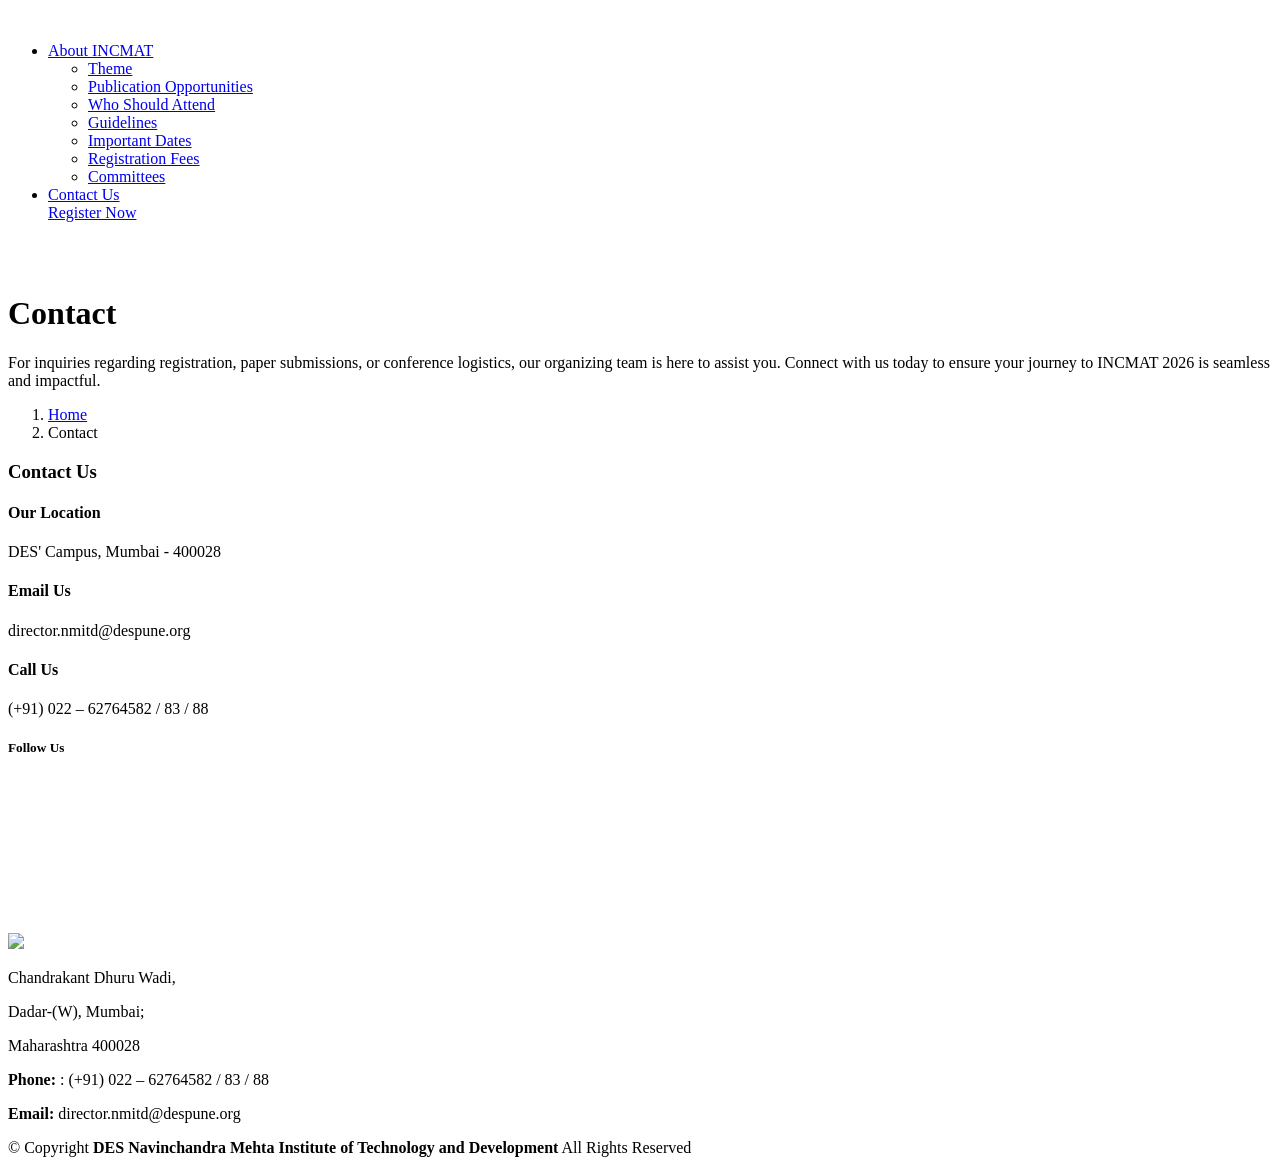
==== contact.html @ c8e8adfb "Add files via upload" ====
<!DOCTYPE html>
<html lang="en">

<head>
  <meta charset="utf-8">
  <meta content="width=device-width, initial-scale=1.0" name="viewport">
  <title>INCMAT | 2026</title>
  <meta name="description" content="">
  <meta name="keywords" content="">

  <!-- Favicons -->
  <link href="assets/img/favicon.png" rel="icon">
  <link href="assets/img/apple-touch-icon.png" rel="apple-touch-icon">

  <!-- Fonts -->
  <link href="https://fonts.googleapis.com" rel="preconnect">
  <link href="https://fonts.gstatic.com" rel="preconnect" crossorigin>
  <link href="https://fonts.googleapis.com/css2?family=Roboto:ital,wght@0,100;0,300;0,400;0,500;0,700;0,900;1,100;1,300;1,400;1,500;1,700;1,900&family=Rubik:ital,wght@0,300;0,400;0,500;0,600;0,700;0,800;0,900;1,300;1,400;1,500;1,600;1,700;1,800;1,900&family=Kanit:ital,wght@0,100;0,200;0,300;0,400;0,500;0,600;0,700;0,800;0,900;1,100;1,200;1,300;1,400;1,500;1,600;1,700;1,800;1,900&display=swap" rel="stylesheet">

  <!-- Vendor CSS Files -->
  <link href="assets/vendor/bootstrap/css/bootstrap.min.css" rel="stylesheet">
  <link href="assets/vendor/bootstrap-icons/bootstrap-icons.css" rel="stylesheet">
  <link href="assets/vendor/aos/aos.css" rel="stylesheet">
  <link href="assets/vendor/swiper/swiper-bundle.min.css" rel="stylesheet">
  <link href="assets/vendor/glightbox/css/glightbox.min.css" rel="stylesheet">

  <!-- Main CSS File -->
  <link href="assets/css/main.css" rel="stylesheet">
</head>

<body class="index-page">

  <header id="header" class="header d-flex align-items-center fixed-top">
    <div class="header-container container-fluid container-xl position-relative d-flex align-items-center justify-content-between">

      <a href="home.html" class="logo d-flex align-items-center">
        <img src="assets/img/navlogo.png" alt=""> 
      </a>

      <nav id="navmenu" class="navmenu">
        <ul>
          <li class="dropdown"><a href="#about"><span>About INCMAT</span> <i class="bi bi-chevron-down toggle-dropdown"></i></a>
            <ul>
              <li><a href="home.html#theme">Theme</a></li>
              <li><a href="home.html#publication">Publication Opportunities</a></li>
              <li><a href="home.html#attend">Who Should Attend</a></li>
              <li><a href="home.html#guidelines">Guidelines</a></li>
              <li><a href="home.html#dates">Important Dates</a></li>
              <li><a href="home.html#fees">Registration Fees</a></li>
              <li><a href="home.html#committee">Committees</a></li>
            </ul>
          </li>
          <li><a href="contact.html">Contact Us</a></li>
          <a class="btn-getstarted" href="https://forms.gle/KTy7191DpLmSvgJC8">Register Now</a>
        </ul>
        <i class="mobile-nav-toggle d-xl-none bi bi-list"></i>
      </nav>
    </div>
  </header>

<br><br>
  <main class="main">

    <!-- Page Title -->
    <div class="page-title">
      <div class="heading">
        <div class="container">
          <div class="row d-flex justify-content-center text-center">
            <div class="col-lg-8">
              <h1 class="heading-title">Contact</h1>
              <p class="mb-0">
                For inquiries regarding registration, paper submissions, or conference logistics, our organizing team is here to assist you. Connect with us today to ensure your journey to INCMAT 2026 is seamless and impactful.
              </p>
            </div>
          </div>
        </div>
      </div>
      <nav class="breadcrumbs">
        <div class="container">
          <ol>
            <li><a href="home.html">Home</a></li>
            <li class="current">Contact</li>
          </ol>
        </div>
      </nav>
    </div><!-- End Page Title -->

    <!-- Contact Section -->
    <section id="contact" class="contact section">

      <div class="container">
        <div class="contact-wrapper">
          <div class="contact-info-panel">
            <div class="contact-info-header">
              <h3>Contact Us</h3>
            </div>

            <div class="contact-info-cards">
              <div class="info-card">
                <div class="icon-container">
                  <i class="bi bi-pin-map-fill"></i>
                </div>
                <div class="card-content">
                  <h4>Our Location</h4>
                  <p>DES' Campus, Mumbai - 400028</p>
                </div>
              </div>

              <div class="info-card">
                <div class="icon-container">
                  <i class="bi bi-envelope-open"></i>
                </div>
                <div class="card-content">
                  <h4>Email Us</h4>
                  <p>director.nmitd@despune.org</p>
                </div>
              </div>

              <div class="info-card">
                <div class="icon-container">
                  <i class="bi bi-telephone-fill"></i>
                </div>
                <div class="card-content">
                  <h4>Call Us</h4>
                  <p>(+91) 022 – 62764582 / 83 / 88 </p>
                </div>
              </div>
              </div>

            <div class="social-links-panel">
              <h5>Follow Us</h5>
              <div class="social-icons">
                <a href="https://www.facebook.com/desnmitd/"><i class="bi bi-facebook"></i></a>
                <a href="https://www.instagram.com/des_nmitd/?hl=en"><i class="bi bi-instagram"></i></a>
                <a href="https://www.linkedin.com/company/navinchandra-mehta-institute-of-technology-and-development/ "><i class="bi bi-linkedin"></i></a>
              </div>
            </div>
          </div>

          <div class="contact-form-panel">
            <div class="map-container">
            <iframe src="https://www.google.com/maps/embed?pb=!1m14!1m8!1m3!1d3771.963960113435!2d72.831487!3d19.0213097!3m2!1i1024!2i768!4f13.1!3m3!1m2!1s0x3be7cec6546fd52b%3A0xac81cc0982e975f3!2sNavinchandra%20Mehta%20Institute%20of%20Technology%20and%20Development!5e0!3m2!1sen!2sin!4v1772621486634!5m2!1sen!2sin" width="100%" height="100%" style="border:0;" allowfullscreen="" loading="lazy" referrerpolicy="no-referrer-when-downgrade"></iframe>  
            </div>


          </div>
        </div>
      </div>
    </section><!-- /Contact Section -->

  </main>

  <footer id="footer" class="footer position-relative light-background">

    <div class="container footer-top">
      <div class="row gy-4">
        <div class="col-lg-4 col-md-6 footer-about">
          <a href="index.html" class="logo d-flex align-items-center">
          <img src="assets\img\logo.png" height="150px"></a>
          <div class="footer-contact pt-3">
            <p>Chandrakant Dhuru Wadi,</p>
            <p>Dadar-(W), Mumbai;</p>
            <p>Maharashtra 400028</p>
            <p class="mt-3"><strong>Phone:</strong> <span>: (+91) 022 – 62764582 / 83 / 88 </span></p>
            <p><strong>Email:</strong> <span>director.nmitd@despune.org</span></p>
          </div>
          <div class="social-links d-flex mt-4">
            <a href="https://www.facebook.com/desnmitd/"><i class="bi bi-facebook"></i></a>
            <a href="https://www.instagram.com/des_nmitd/?hl=en"><i class="bi bi-instagram"></i></a>
            <a href="https://www.linkedin.com/company/navinchandra-mehta-institute-of-technology-and-development/"><i class="bi bi-linkedin"></i></a>
          </div>
        </div>
      </div>
    </div>

    <div class="container copyright text-center mt-4">
      <p>© <span>Copyright</span> <strong class="px-1 sitename">DES Navinchandra Mehta Institute of Technology and Development</strong> <span>All Rights Reserved</span></p>
    </div>

  </footer>

  <!-- Scroll Top -->
  <a href="#" id="scroll-top" class="scroll-top d-flex align-items-center justify-content-center"><i class="bi bi-arrow-up-short"></i></a>

  <!-- Preloader -->
  <div id="preloader"></div>

  <!-- Vendor JS Files -->
  <script src="assets/vendor/bootstrap/js/bootstrap.bundle.min.js"></script>
  <script src="assets/vendor/php-email-form/validate.js"></script>
  <script src="assets/vendor/aos/aos.js"></script>
  <script src="assets/vendor/purecounter/purecounter_vanilla.js"></script>
  <script src="assets/vendor/imagesloaded/imagesloaded.pkgd.min.js"></script>
  <script src="assets/vendor/isotope-layout/isotope.pkgd.min.js"></script>
  <script src="assets/vendor/swiper/swiper-bundle.min.js"></script>
  <script src="assets/vendor/glightbox/js/glightbox.min.js"></script>

  <!-- Main JS File -->
  <script src="assets/js/main.js"></script>

</body>

</html>
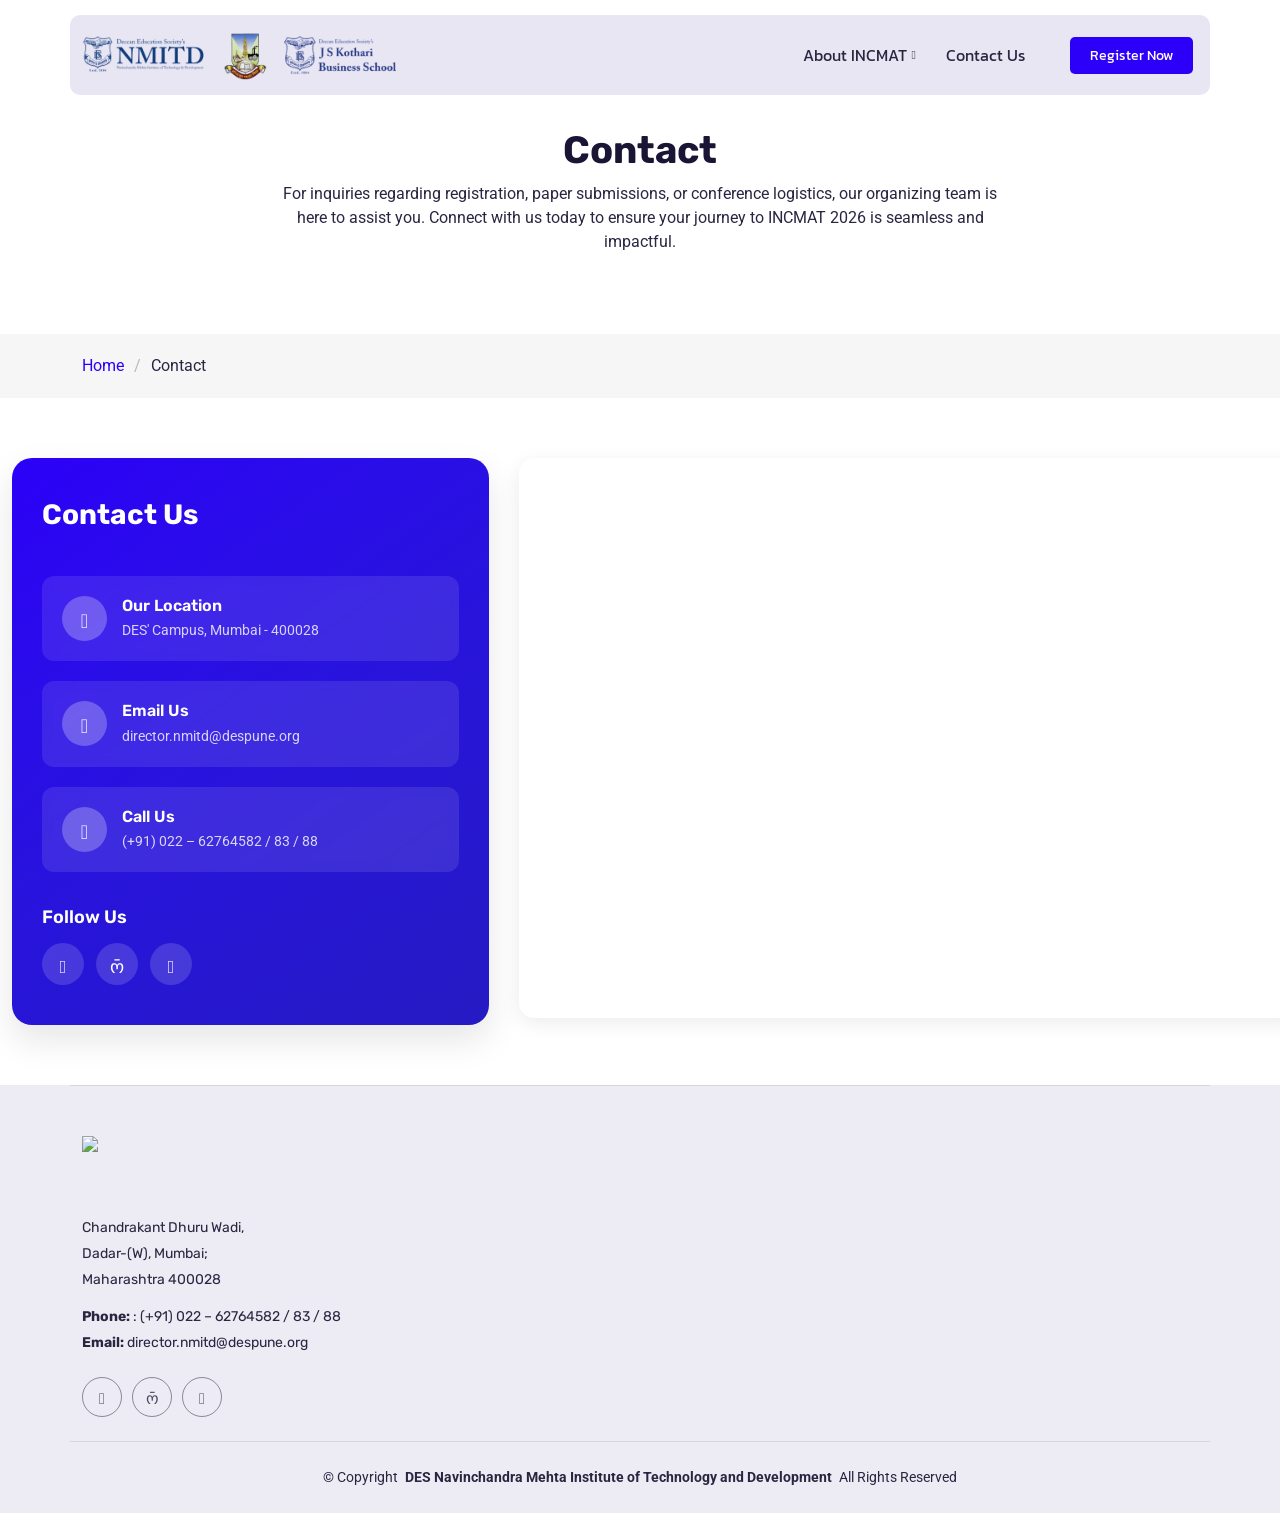
==== commit 1f9b8581: "Update contact.html" ====
--- a/contact.html
+++ b/contact.html
@@ -8,24 +8,20 @@
   <meta name="description" content="">
   <meta name="keywords" content="">
 
-  <!-- Favicons -->
-  <link href="assets/img/favicon.png" rel="icon">
-  <link href="assets/img/apple-touch-icon.png" rel="apple-touch-icon">
-
   <!-- Fonts -->
   <link href="https://fonts.googleapis.com" rel="preconnect">
   <link href="https://fonts.gstatic.com" rel="preconnect" crossorigin>
   <link href="https://fonts.googleapis.com/css2?family=Roboto:ital,wght@0,100;0,300;0,400;0,500;0,700;0,900;1,100;1,300;1,400;1,500;1,700;1,900&family=Rubik:ital,wght@0,300;0,400;0,500;0,600;0,700;0,800;0,900;1,300;1,400;1,500;1,600;1,700;1,800;1,900&family=Kanit:ital,wght@0,100;0,200;0,300;0,400;0,500;0,600;0,700;0,800;0,900;1,100;1,200;1,300;1,400;1,500;1,600;1,700;1,800;1,900&display=swap" rel="stylesheet">
 
   <!-- Vendor CSS Files -->
-  <link href="assets/vendor/bootstrap/css/bootstrap.min.css" rel="stylesheet">
-  <link href="assets/vendor/bootstrap-icons/bootstrap-icons.css" rel="stylesheet">
-  <link href="assets/vendor/aos/aos.css" rel="stylesheet">
-  <link href="assets/vendor/swiper/swiper-bundle.min.css" rel="stylesheet">
-  <link href="assets/vendor/glightbox/css/glightbox.min.css" rel="stylesheet">
+  <link href="bootstrap.min.css" rel="stylesheet">
+  <link href="bootstrap-icons.css" rel="stylesheet">
+  <link href="aos.css" rel="stylesheet">
+  <link href="swiper-bundle.min.css" rel="stylesheet">
+  <link href="glightbox.min.css" rel="stylesheet">
 
   <!-- Main CSS File -->
-  <link href="assets/css/main.css" rel="stylesheet">
+  <link href="main.css" rel="stylesheet">
 </head>
 
 <body class="index-page">
@@ -34,20 +30,20 @@
     <div class="header-container container-fluid container-xl position-relative d-flex align-items-center justify-content-between">
 
       <a href="home.html" class="logo d-flex align-items-center">
-        <img src="assets/img/navlogo.png" alt=""> 
+        <img src="navlogo.png" alt=""> 
       </a>
 
       <nav id="navmenu" class="navmenu">
         <ul>
           <li class="dropdown"><a href="#about"><span>About INCMAT</span> <i class="bi bi-chevron-down toggle-dropdown"></i></a>
             <ul>
-              <li><a href="home.html#theme">Theme</a></li>
-              <li><a href="home.html#publication">Publication Opportunities</a></li>
-              <li><a href="home.html#attend">Who Should Attend</a></li>
-              <li><a href="home.html#guidelines">Guidelines</a></li>
-              <li><a href="home.html#dates">Important Dates</a></li>
-              <li><a href="home.html#fees">Registration Fees</a></li>
-              <li><a href="home.html#committee">Committees</a></li>
+              <li><a href="index.html#theme">Theme</a></li>
+              <li><a href="index.html#publication">Publication Opportunities</a></li>
+              <li><a href="index.html#attend">Who Should Attend</a></li>
+              <li><a href="index.html#guidelines">Guidelines</a></li>
+              <li><a href="index.html#dates">Important Dates</a></li>
+              <li><a href="index.html#fees">Registration Fees</a></li>
+              <li><a href="index.html#committee">Committees</a></li>
             </ul>
           </li>
           <li><a href="contact.html">Contact Us</a></li>
@@ -186,18 +182,18 @@
   <div id="preloader"></div>
 
   <!-- Vendor JS Files -->
-  <script src="assets/vendor/bootstrap/js/bootstrap.bundle.min.js"></script>
-  <script src="assets/vendor/php-email-form/validate.js"></script>
-  <script src="assets/vendor/aos/aos.js"></script>
-  <script src="assets/vendor/purecounter/purecounter_vanilla.js"></script>
-  <script src="assets/vendor/imagesloaded/imagesloaded.pkgd.min.js"></script>
-  <script src="assets/vendor/isotope-layout/isotope.pkgd.min.js"></script>
-  <script src="assets/vendor/swiper/swiper-bundle.min.js"></script>
-  <script src="assets/vendor/glightbox/js/glightbox.min.js"></script>
+  <script src="bootstrap.bundle.min.js"></script>
+  <script src="validate.js"></script>
+  <script src="aos.js"></script>
+  <script src="purecounter_vanilla.js"></script>
+  <script src="imagesloaded.pkgd.min.js"></script>
+  <script src="isotope.pkgd.min.js"></script>
+  <script src="swiper-bundle.min.js"></script>
+  <script src="glightbox.min.js"></script>
 
   <!-- Main JS File -->
-  <script src="assets/js/main.js"></script>
+  <script src="main.js"></script>
 
 </body>
 
-</html>+</html>
--- a/main.css
+++ b/main.css
@@ -0,0 +1,4583 @@
+
+
+@charset "UTF-8";
+
+:root {
+  --default-font: "Roboto",  system-ui, -apple-system, "Segoe UI", Roboto, "Helvetica Neue", Arial, "Noto Sans", "Liberation Sans", sans-serif, "Apple Color Emoji", "Segoe UI Emoji", "Segoe UI Symbol", "Noto Color Emoji";
+  --heading-font: "Rubik",  sans-serif;
+  --nav-font: "Kanit",  sans-serif;
+}
+
+/* Global Colors - The following color variables are used throughout the website. Updating them here will change the color scheme of the entire website */
+:root { 
+  --background-color: #ffffff; /* Background color for the entire website, including individual sections */
+  --default-color: #2a2541; /* Default color used for the majority of the text content across the entire website */
+  --heading-color: #1b1535; /* Color for headings, subheadings and title throughout the website */
+  --accent-color: #2c00f8; /* Accent color that represents your brand on the website. It's used for buttons, links, and other elements that need to stand out */
+  --surface-color: #ffffff; /* The surface color is used as a background of boxed elements within sections, such as cards, icon boxes, or other elements that require a visual separation from the global background. */
+  --contrast-color: #ffffff; /* Contrast color for text, ensuring readability against backgrounds of accent, heading, or default colors. */
+}
+
+/* Nav Menu Colors - The following color variables are used specifically for the navigation menu. They are separate from the global colors to allow for more customization options */
+:root {
+  --nav-color: #2a2541;  /* The default color of the main navmenu links */
+  --nav-hover-color: #2c00f8; /* Applied to main navmenu links when they are hovered over or active */
+  --nav-mobile-background-color: #ffffff; /* Used as the background color for mobile navigation menu */
+  --nav-dropdown-background-color: #ffffff; /* Used as the background color for dropdown items that appear when hovering over primary navigation items */
+  --nav-dropdown-color: #2a2541; /* Used for navigation links of the dropdown items in the navigation menu. */
+  --nav-dropdown-hover-color: #2c00f8; /* Similar to --nav-hover-color, this color is applied to dropdown navigation links when they are hovered over. */
+}
+
+/* Color Presets - These classes override global colors when applied to any section or element, providing reuse of the sam color scheme. */
+
+.light-background {
+  --background-color: #edebf3;
+  --surface-color: #ffffff;
+}
+
+.dark-background {
+  --background-color: #100901;
+  --default-color: #ffffff;
+  --heading-color: #ffffff;
+  --surface-color: #252525;
+  --contrast-color: #ffffff;
+}
+
+/* Smooth scroll */
+:root {
+  scroll-behavior: smooth;
+}
+
+/*--------------------------------------------------------------
+# General Styling & Shared Classes
+--------------------------------------------------------------*/
+body {
+  color: var(--default-color);
+  background-color: var(--background-color);
+  font-family: var(--default-font);
+}
+
+a {
+  color: var(--accent-color);
+  text-decoration: none;
+  transition: 0.3s;
+}
+
+a:hover {
+  color: color-mix(in srgb, var(--accent-color), transparent 25%);
+  text-decoration: none;
+}
+
+h1,
+h2,
+h3,
+h4,
+h5,
+h6 {
+  color: var(--heading-color);
+  font-family: var(--heading-font);
+}
+
+/* PHP Email Form Messages
+------------------------------*/
+.php-email-form .error-message {
+  display: none;
+  background: #df1529;
+  color: #ffffff;
+  text-align: left;
+  padding: 15px;
+  margin-bottom: 24px;
+  font-weight: 600;
+}
+
+.php-email-form .sent-message {
+  display: none;
+  color: #ffffff;
+  background: #059652;
+  text-align: center;
+  padding: 15px;
+  margin-bottom: 24px;
+  font-weight: 600;
+}
+
+.php-email-form .loading {
+  display: none;
+  background: var(--surface-color);
+  text-align: center;
+  padding: 15px;
+  margin-bottom: 24px;
+}
+
+.php-email-form .loading:before {
+  content: "";
+  display: inline-block;
+  border-radius: 50%;
+  width: 24px;
+  height: 24px;
+  margin: 0 10px -6px 0;
+  border: 3px solid var(--accent-color);
+  border-top-color: var(--surface-color);
+  animation: php-email-form-loading 1s linear infinite;
+}
+
+@keyframes php-email-form-loading {
+  0% {
+    transform: rotate(0deg);
+  }
+
+  100% {
+    transform: rotate(360deg);
+  }
+}
+
+/*--------------------------------------------------------------
+# Global Header
+--------------------------------------------------------------*/
+.header {
+  --background-color: rgba(255, 255, 255, 0);
+  --surface-color: #e8e6f3;
+  color: var(--default-color);
+  background-color: var(--background-color);
+  padding: 15px 0 0 0;
+  transition: all 0.5s;
+  z-index: 997;
+}
+
+.header .header-container {
+  background: var(--surface-color);
+  transition: all 0.5s;
+  position: relative;
+  padding-top: 10px;
+  padding-bottom: 10px;
+  border-radius: 10px;
+}
+
+.header .logo img {
+  max-height: 50px;
+  margin-right: 8px;
+}
+
+.header .logo h1 {
+  font-size: 26px;
+  margin: 0;
+  font-weight: 400;
+  color: var(--contrast-color);
+}
+
+.header .btn-getstarted,
+.header .btn-getstarted:focus {
+  color: var(--contrast-color);
+  background: var(--accent-color);
+  font-size: 14px;
+  padding: 8px 20px;
+  margin: 0 5px 0 30px;
+  border-radius: 5px;
+  transition: 0.3s;
+}
+
+.header .btn-getstarted:hover,
+.header .btn-getstarted:focus:hover {
+  color: var(--contrast-color);
+  background: color-mix(in srgb, var(--accent-color), transparent 15%);
+}
+
+@media (max-width: 1200px) {
+  .header .logo {
+    order: 1;
+  }
+
+  .header .btn-getstarted {
+    order: 2;
+    margin: 0 15px 0 0;
+    padding: 6px 15px;
+  }
+
+  .header .navmenu {
+    order: 3;
+  }
+}
+
+/*--------------------------------------------------------------
+# Navigation Menu
+--------------------------------------------------------------*/
+/* Navmenu - Desktop */
+@media (min-width: 1200px) {
+  .navmenu {
+    padding: 0;
+  }
+
+  .navmenu ul {
+    margin: 0;
+    padding: 0;
+    display: flex;
+    list-style: none;
+    align-items: center;
+  }
+
+  .navmenu li {
+    position: relative;
+  }
+
+  .navmenu a,
+  .navmenu a:focus {
+    color: var(--nav-color);
+    padding: 18px 15px;
+    font-size: 16px;
+    font-family: var(--nav-font);
+    font-weight: 400;
+    display: flex;
+    align-items: center;
+    justify-content: space-between;
+    white-space: nowrap;
+    transition: 0.3s;
+  }
+
+  .navmenu a i,
+  .navmenu a:focus i {
+    font-size: 12px;
+    line-height: 0;
+    margin-left: 5px;
+    transition: 0.3s;
+  }
+
+  .navmenu li:last-child a {
+    padding-right: 0;
+  }
+
+  .navmenu li:hover>a,
+  .navmenu .active,
+  .navmenu .active:focus {
+    color: var(--nav-hover-color);
+  }
+
+  .navmenu .dropdown ul {
+    margin: 0;
+    padding: 10px 0;
+    background: var(--nav-dropdown-background-color);
+    display: block;
+    position: absolute;
+    visibility: hidden;
+    left: 14px;
+    top: 130%;
+    opacity: 0;
+    transition: 0.3s;
+    border-radius: 4px;
+    z-index: 99;
+    box-shadow: 0px 0px 30px rgba(0, 0, 0, 0.1);
+  }
+
+  .navmenu .dropdown ul li {
+    min-width: 200px;
+  }
+
+  .navmenu .dropdown ul a {
+    padding: 10px 20px;
+    font-size: 15px;
+    text-transform: none;
+    color: var(--nav-dropdown-color);
+  }
+
+  .navmenu .dropdown ul a i {
+    font-size: 12px;
+  }
+
+  .navmenu .dropdown ul a:hover,
+  .navmenu .dropdown ul .active,
+  .navmenu .dropdown ul .active:hover,
+  .navmenu .dropdown ul li:hover>a {
+    color: var(--nav-dropdown-hover-color);
+  }
+
+  .navmenu .dropdown:hover>ul {
+    opacity: 1;
+    top: 100%;
+    visibility: visible;
+  }
+
+  .navmenu .dropdown .dropdown ul {
+    top: 0;
+    left: -90%;
+    visibility: hidden;
+  }
+
+  .navmenu .dropdown .dropdown:hover>ul {
+    opacity: 1;
+    top: 0;
+    left: -100%;
+    visibility: visible;
+  }
+}
+
+/* Navmenu - Mobile */
+@media (max-width: 1199px) {
+  .mobile-nav-toggle {
+    color: var(--nav-color);
+    font-size: 28px;
+    line-height: 0;
+    margin-right: 10px;
+    cursor: pointer;
+    transition: color 0.3s;
+  }
+
+  .navmenu {
+    padding: 0;
+    z-index: 9997;
+  }
+
+  .navmenu ul {
+    display: none;
+    list-style: none;
+    position: absolute;
+    inset: 60px 20px 20px 20px;
+    padding: 10px 0;
+    margin: 0;
+    border-radius: 6px;
+    background-color: var(--nav-mobile-background-color);
+    overflow-y: auto;
+    transition: 0.3s;
+    z-index: 9998;
+    box-shadow: 0px 0px 30px rgba(0, 0, 0, 0.1);
+  }
+
+  .navmenu a,
+  .navmenu a:focus {
+    color: var(--nav-dropdown-color);
+    padding: 10px 20px;
+    font-family: var(--nav-font);
+    font-size: 17px;
+    font-weight: 500;
+    display: flex;
+    align-items: center;
+    justify-content: space-between;
+    white-space: nowrap;
+    transition: 0.3s;
+  }
+
+  .navmenu a i,
+  .navmenu a:focus i {
+    font-size: 12px;
+    line-height: 0;
+    margin-left: 5px;
+    width: 30px;
+    height: 30px;
+    display: flex;
+    align-items: center;
+    justify-content: center;
+    border-radius: 50%;
+    transition: 0.3s;
+    background-color: color-mix(in srgb, var(--accent-color), transparent 90%);
+  }
+
+  .navmenu a i:hover,
+  .navmenu a:focus i:hover {
+    background-color: var(--accent-color);
+    color: var(--contrast-color);
+  }
+
+  .navmenu a:hover,
+  .navmenu .active,
+  .navmenu .active:focus {
+    color: var(--nav-dropdown-hover-color);
+  }
+
+  .navmenu .active i,
+  .navmenu .active:focus i {
+    background-color: var(--accent-color);
+    color: var(--contrast-color);
+    transform: rotate(180deg);
+  }
+
+  .navmenu .dropdown ul {
+    position: static;
+    display: none;
+    z-index: 99;
+    padding: 10px 0;
+    margin: 10px 20px;
+    background-color: var(--nav-dropdown-background-color);
+    border: 1px solid color-mix(in srgb, var(--default-color), transparent 90%);
+    box-shadow: none;
+    transition: all 0.5s ease-in-out;
+  }
+
+  .navmenu .dropdown ul ul {
+    background-color: rgba(33, 37, 41, 0.1);
+  }
+
+  .navmenu .dropdown>.dropdown-active {
+    display: block;
+    background-color: rgba(33, 37, 41, 0.03);
+  }
+
+  .mobile-nav-active {
+    overflow: hidden;
+  }
+
+  .mobile-nav-active .mobile-nav-toggle {
+    color: #fff;
+    position: absolute;
+    font-size: 32px;
+    top: 15px;
+    right: 15px;
+    margin-right: 0;
+    z-index: 9999;
+  }
+
+  .mobile-nav-active .navmenu {
+    position: fixed;
+    overflow: hidden;
+    inset: 0;
+    background: rgba(33, 37, 41, 0.8);
+    transition: 0.3s;
+  }
+
+  .mobile-nav-active .navmenu>ul {
+    display: block;
+  }
+}
+
+/*--------------------------------------------------------------
+# Global Footer
+--------------------------------------------------------------*/
+.footer {
+  color: var(--default-color);
+  background-color: var(--background-color);
+  font-size: 14px;
+  position: relative;
+}
+
+.footer .footer-top {
+  padding-top: 50px;
+  border-top: 1px solid color-mix(in srgb, var(--default-color), transparent 90%);
+}
+
+.footer .footer-about .logo {
+  line-height: 1;
+  margin-bottom: 25px;
+}
+
+.footer .footer-about .logo img {
+  max-height: 40px;
+  margin-right: 6px;
+}
+
+.footer .footer-about .logo span {
+  color: var(--heading-color);
+  font-family: var(--heading-font);
+  font-size: 26px;
+  font-weight: 700;
+  letter-spacing: 1px;
+}
+
+.footer .footer-about p {
+  font-size: 14px;
+  font-family: var(--heading-font);
+}
+
+.footer .social-links a {
+  display: flex;
+  align-items: center;
+  justify-content: center;
+  width: 40px;
+  height: 40px;
+  border-radius: 50%;
+  border: 1px solid color-mix(in srgb, var(--default-color), transparent 50%);
+  font-size: 16px;
+  color: color-mix(in srgb, var(--default-color), transparent 20%);
+  margin-right: 10px;
+  transition: 0.3s;
+}
+
+.footer .social-links a:hover {
+  color: var(--accent-color);
+  border-color: var(--accent-color);
+}
+
+.footer h4 {
+  font-size: 16px;
+  font-weight: bold;
+  position: relative;
+  padding-bottom: 12px;
+}
+
+.footer .footer-links {
+  margin-bottom: 30px;
+}
+
+.footer .footer-links ul {
+  list-style: none;
+  padding: 0;
+  margin: 0;
+}
+
+.footer .footer-links ul i {
+  padding-right: 2px;
+  font-size: 12px;
+  line-height: 0;
+}
+
+.footer .footer-links ul li {
+  padding: 10px 0;
+  display: flex;
+  align-items: center;
+}
+
+.footer .footer-links ul li:first-child {
+  padding-top: 0;
+}
+
+.footer .footer-links ul a {
+  color: color-mix(in srgb, var(--default-color), transparent 30%);
+  display: inline-block;
+  line-height: 1;
+}
+
+.footer .footer-links ul a:hover {
+  color: var(--accent-color);
+}
+
+.footer .footer-contact p {
+  margin-bottom: 5px;
+}
+
+.footer .copyright {
+  padding: 25px 0;
+  border-top: 1px solid color-mix(in srgb, var(--default-color), transparent 90%);
+}
+
+.footer .copyright p {
+  margin-bottom: 0;
+}
+
+.footer .credits {
+  margin-top: 8px;
+  font-size: 13px;
+}
+
+/*--------------------------------------------------------------
+# Preloader
+--------------------------------------------------------------*/
+#preloader {
+  position: fixed;
+  inset: 0;
+  z-index: 9999;
+  overflow: hidden;
+  background-color: var(--background-color);
+  transition: all 0.6s ease-out;
+}
+
+#preloader:before {
+  content: "";
+  position: fixed;
+  top: calc(50% - 30px);
+  left: calc(50% - 30px);
+  border: 6px solid var(--accent-color);
+  border-top-color: color-mix(in srgb, var(--accent-color), transparent 90%);
+  border-radius: 50%;
+  width: 60px;
+  height: 60px;
+  animation: animate-preloader 1s linear infinite;
+}
+
+@keyframes animate-preloader {
+  0% {
+    transform: rotate(0deg);
+  }
+
+  100% {
+    transform: rotate(360deg);
+  }
+}
+
+/*--------------------------------------------------------------
+# Scroll Top Button
+--------------------------------------------------------------*/
+.scroll-top {
+  position: fixed;
+  visibility: hidden;
+  opacity: 0;
+  right: 15px;
+  bottom: 15px;
+  z-index: 99999;
+  background-color: var(--accent-color);
+  width: 40px;
+  height: 40px;
+  border-radius: 4px;
+  transition: all 0.4s;
+}
+
+.scroll-top i {
+  font-size: 24px;
+  color: var(--contrast-color);
+  line-height: 0;
+}
+
+.scroll-top:hover {
+  background-color: color-mix(in srgb, var(--accent-color), transparent 20%);
+  color: var(--contrast-color);
+}
+
+.scroll-top.active {
+  visibility: visible;
+  opacity: 1;
+}
+
+/*--------------------------------------------------------------
+# Disable aos animation delay on mobile devices
+--------------------------------------------------------------*/
+@media screen and (max-width: 768px) {
+  [data-aos-delay] {
+    transition-delay: 0 !important;
+  }
+}
+
+/*--------------------------------------------------------------
+# Global Page Titles & Breadcrumbs
+--------------------------------------------------------------*/
+.page-title {
+  color: var(--default-color);
+  background-color: var(--background-color);
+  position: relative;
+}
+
+.page-title .heading {
+  padding: 80px 0;
+}
+
+.page-title .heading h1 {
+  font-size: 38px;
+  font-weight: 700;
+}
+
+.page-title nav {
+  background-color: color-mix(in srgb, var(--default-color), transparent 96%);
+  padding: 20px 0;
+}
+
+.page-title nav ol {
+  display: flex;
+  flex-wrap: wrap;
+  list-style: none;
+  padding: 0;
+  margin: 0;
+  font-size: 16px;
+  font-weight: 400;
+}
+
+.page-title nav ol li+li {
+  padding-left: 10px;
+}
+
+.page-title nav ol li+li::before {
+  content: "/";
+  display: inline-block;
+  padding-right: 10px;
+  color: color-mix(in srgb, var(--default-color), transparent 70%);
+}
+
+/*--------------------------------------------------------------
+# Global Sections
+--------------------------------------------------------------*/
+section,
+.section {
+  color: var(--default-color);
+  background-color: var(--background-color);
+  padding: 60px 0;
+  scroll-margin-top: 90px;
+  overflow: clip;
+}
+
+@media (max-width: 1199px) {
+
+  section,
+  .section {
+    scroll-margin-top: 66px;
+  }
+}
+
+/*--------------------------------------------------------------
+# Global Section Titles
+--------------------------------------------------------------*/
+.section-title {
+  text-align: center;
+  padding-bottom: 60px;
+  position: relative;
+}
+
+.section-title h2 {
+  font-size: 32px;
+  font-weight: 700;
+  position: relative;
+}
+
+.section-title h2:before,
+.section-title h2:after {
+  content: "";
+  width: 50px;
+  height: 2px;
+  background: var(--accent-color);
+  display: inline-block;
+}
+
+.section-title h2:before {
+  margin: 0 15px 10px 0;
+}
+
+.section-title h2:after {
+  margin: 0 0 10px 15px;
+}
+
+.section-title p {
+  margin-bottom: 0;
+}
+
+@media (max-width: 768px) {
+  .section-title h2 {
+    font-size: 20px;
+  }
+
+  .section-title h2:before,
+  .section-title h2:after {
+    content: "";
+    width: 20px;
+    height: 2px;
+    background: var(--accent-color);
+    display: inline-block;
+  }
+}
+
+/*--------------------------------------------------------------
+# Hero Section
+--------------------------------------------------------------*/
+.hero {
+  padding-top: 150px;
+  background: linear-gradient(135deg, color-mix(in srgb, var(--accent-color), transparent 95%), color-mix(in srgb, var(--heading-color), transparent 97%));
+  position: relative;
+  overflow: hidden;
+  min-height: 70vh;
+  display: flex;
+  align-items: center;
+  padding-bottom: 60px;
+}
+
+@media (max-width: 1199px) {
+  .hero {
+    padding-top: 120px;
+    padding-bottom: 40px;
+  }
+}
+
+.hero .hero-title {
+  font-size: 3.5rem;
+  font-weight: 700;
+  color: var(--heading-color);
+  margin-bottom: 1rem;
+  line-height: 1.2;
+}
+
+@media (max-width: 768px) {
+  .hero .hero-title {
+    font-size: 2.5rem;
+  }
+}
+
+.hero .hero-subtitle {
+  font-size: 1.5rem;
+  color: var(--accent-color);
+  font-weight: 600;
+  margin-bottom: 1.5rem;
+  font-family: var(--heading-font);
+}
+
+@media (max-width: 768px) {
+  .hero .hero-subtitle {
+    font-size: 1.25rem;
+  }
+}
+
+.hero .hero-description {
+  font-size: 1.125rem;
+  color: color-mix(in srgb, var(--default-color), transparent 20%);
+  line-height: 1.6;
+  margin-bottom: 2rem;
+}
+
+@media (max-width: 768px) {
+  .hero .hero-description {
+    font-size: 1rem;
+  }
+}
+
+.hero .event-details .detail-item {
+  display: flex;
+  align-items: center;
+  margin-bottom: 1rem;
+  font-size: 1.1rem;
+}
+
+.hero .event-details .detail-item i {
+  color: var(--accent-color);
+  font-size: 1.25rem;
+  margin-right: 0.75rem;
+  width: 24px;
+}
+
+.hero .event-details .detail-item span {
+  color: var(--default-color);
+  font-weight: 500;
+}
+
+.hero .hero-actions .btn {
+  padding: 12px 30px;
+  font-weight: 600;
+  text-transform: uppercase;
+  letter-spacing: 0.5px;
+  border-radius: 10px;
+  transition: all 0.3s ease;
+}
+
+.hero .hero-actions .btn.btn-primary {
+  background-color: var(--accent-color);
+  border-color: var(--accent-color);
+}
+
+.hero .hero-actions .btn.btn-primary:hover {
+  background-color: color-mix(in srgb, var(--accent-color), black 15%);
+  border-color: color-mix(in srgb, var(--accent-color), black 15%);
+  transform: translateY(-2px);
+}
+
+.hero .hero-actions .btn.btn-outline-primary {
+  color: var(--accent-color);
+  border-color: var(--accent-color);
+}
+
+.hero .hero-actions .btn.btn-outline-primary:hover {
+  background-color: var(--accent-color);
+  border-color: var(--accent-color);
+  color: var(--contrast-color);
+  transform: translateY(-2px);
+}
+
+@media (max-width: 576px) {
+  .hero .hero-actions .btn {
+    width: 100%;
+    margin-bottom: 10px;
+  }
+
+  .hero .hero-actions .me-3 {
+    margin-right: 0 !important;
+  }
+}
+
+.hero .countdown-wrapper .countdown-title {
+  font-size: 1.125rem;
+  color: var(--heading-color);
+  margin-bottom: 1rem;
+  font-weight: 600;
+}
+
+.hero .countdown-wrapper .countdown {
+  gap: 1.5rem;
+}
+
+.hero .countdown-wrapper .countdown>div {
+  text-align: center;
+  background-color: var(--surface-color);
+  border-radius: 12px;
+  padding: 1.25rem 1rem;
+  box-shadow: 0 4px 15px color-mix(in srgb, var(--default-color), transparent 90%);
+  border: 1px solid color-mix(in srgb, var(--accent-color), transparent 80%);
+  min-width: 80px;
+}
+
+.hero .countdown-wrapper .countdown>div h3 {
+  font-size: 2rem;
+  font-weight: 700;
+  color: var(--accent-color);
+  margin-bottom: 0.25rem;
+  line-height: 1;
+}
+
+.hero .countdown-wrapper .countdown>div h4 {
+  font-size: 0.875rem;
+  color: color-mix(in srgb, var(--default-color), transparent 30%);
+  font-weight: 500;
+  text-transform: uppercase;
+  letter-spacing: 0.5px;
+  margin: 0;
+}
+
+@media (max-width: 576px) {
+  .hero .countdown-wrapper .countdown {
+    gap: 0.75rem;
+  }
+
+  .hero .countdown-wrapper .countdown>div {
+    min-width: 60px;
+    padding: 1rem 0.75rem;
+  }
+
+  .hero .countdown-wrapper .countdown>div h3 {
+    font-size: 1.5rem;
+  }
+
+  .hero .countdown-wrapper .countdown>div h4 {
+    font-size: 0.75rem;
+  }
+}
+
+.hero .hero-image-wrapper {
+  position: relative;
+}
+
+.hero .hero-image-wrapper .hero-image {
+  border-radius: 20px;
+  box-shadow: 0 20px 60px color-mix(in srgb, var(--default-color), transparent 85%);
+  transform: perspective(1000px) rotateY(-5deg) rotateX(5deg);
+  transition: transform 0.3s ease;
+}
+
+.hero .hero-image-wrapper .hero-image:hover {
+  transform: perspective(1000px) rotateY(0deg) rotateX(0deg);
+}
+
+.hero .hero-image-wrapper .floating-badges {
+  position: absolute;
+  top: 50%;
+  right: -40px;
+  transform: translateY(-50%);
+  display: flex;
+  flex-direction: column;
+  gap: 1.5rem;
+}
+
+@media (max-width: 992px) {
+  .hero .hero-image-wrapper .floating-badges {
+    position: static;
+    flex-direction: row;
+    justify-content: center;
+    transform: none;
+    margin-top: 2rem;
+    gap: 1rem;
+  }
+}
+
+@media (max-width: 768px) {
+  .hero .hero-image-wrapper .floating-badges {
+    position: static;
+    flex-direction: column;
+    justify-content: center;
+    transform: none;
+    margin-top: 2rem;
+    margin-bottom: 2rem;
+    gap: 1rem;
+  }
+}
+
+.hero .hero-image-wrapper .floating-badges .badge-item {
+  background-color: var(--surface-color);
+  padding: 1rem 1.25rem;
+  border-radius: 50px;
+  box-shadow: 0 8px 30px color-mix(in srgb, var(--default-color), transparent 90%);
+  border: 2px solid color-mix(in srgb, var(--accent-color), transparent 80%);
+  display: flex;
+  align-items: center;
+  gap: 0.75rem;
+  white-space: nowrap;
+  transition: all 0.3s ease;
+}
+
+.hero .hero-image-wrapper .floating-badges .badge-item:hover {
+  transform: translateX(5px);
+  border-color: var(--accent-color);
+}
+
+@media (max-width: 992px) {
+  .hero .hero-image-wrapper .floating-badges .badge-item:hover {
+    transform: translateY(-5px);
+  }
+}
+
+.hero .hero-image-wrapper .floating-badges .badge-item i {
+  color: var(--accent-color);
+  font-size: 1.25rem;
+}
+
+.hero .hero-image-wrapper .floating-badges .badge-item span {
+  color: var(--default-color);
+  font-weight: 600;
+  font-size: 0.9rem;
+}
+
+@media (max-width: 576px) {
+  .hero .hero-image-wrapper .floating-badges .badge-item {
+    padding: 0.75rem 1rem;
+  }
+
+  .hero .hero-image-wrapper .floating-badges .badge-item span {
+    font-size: 0.8rem;
+  }
+}
+
+@media (max-width: 992px) {
+  .hero .row .col-lg-6:first-child {
+    order: 1;
+    margin-bottom: 3rem;
+  }
+
+  .hero .row .col-lg-6:last-child {
+    order: 0;
+  }
+}
+
+/*--------------------------------------------------------------
+# About Section
+--------------------------------------------------------------*/
+.about .content h2 {
+  font-size: 2.5rem;
+  font-weight: 700;
+  margin-bottom: 1.5rem;
+  line-height: 1.2;
+}
+
+@media (max-width: 768px) {
+  .about .content h2 {
+    font-size: 2rem;
+  }
+}
+
+.about .content p {
+  font-size: 1.1rem;
+  line-height: 1.7;
+  margin-bottom: 1.5rem;
+  color: color-mix(in srgb, var(--default-color), transparent 20%);
+}
+
+.about .stats-grid {
+  display: grid;
+  grid-template-columns: repeat(4, 1fr);
+  gap: 2rem;
+  margin-top: 2.5rem;
+}
+
+@media (max-width: 768px) {
+  .about .stats-grid {
+    grid-template-columns: repeat(2, 1fr);
+    gap: 1.5rem;
+  }
+}
+
+@media (max-width: 576px) {
+  .about .stats-grid {
+    grid-template-columns: repeat(2, 1fr);
+    gap: 1rem;
+  }
+}
+
+.about .stat-item {
+  text-align: center;
+  padding: 1.5rem;
+  background: var(--surface-color);
+  border-radius: 16px;
+  box-shadow: 0 4px 20px color-mix(in srgb, var(--default-color), transparent 90%);
+  transition: all 0.3s ease;
+}
+
+.about .stat-item:hover {
+  transform: translateY(-4px);
+  box-shadow: 0 8px 30px color-mix(in srgb, var(--default-color), transparent 85%);
+}
+
+.about .stat-item .stat-number {
+  font-size: 2.5rem;
+  font-weight: 800;
+  color: var(--accent-color);
+  margin-bottom: 0.5rem;
+  line-height: 1;
+}
+
+.about .stat-item .stat-label {
+  font-size: 0.9rem;
+  font-weight: 600;
+  color: color-mix(in srgb, var(--default-color), transparent 30%);
+  text-transform: uppercase;
+  letter-spacing: 0.5px;
+}
+
+.about .image-wrapper {
+  position: relative;
+}
+
+.about .image-wrapper img {
+  border-radius: 20px;
+  box-shadow: 0 10px 40px color-mix(in srgb, var(--default-color), transparent 85%);
+}
+
+.about .image-wrapper .floating-card {
+  position: absolute;
+  bottom: 2rem;
+  right: 2rem;
+  background: var(--surface-color);
+  padding: 1.5rem;
+  border-radius: 16px;
+  box-shadow: 0 8px 30px color-mix(in srgb, var(--default-color), transparent 85%);
+  display: flex;
+  align-items: center;
+  gap: 1rem;
+  min-width: 200px;
+}
+
+@media (max-width: 768px) {
+  .about .image-wrapper .floating-card {
+    bottom: 1rem;
+    right: 1rem;
+    padding: 1rem;
+    min-width: 160px;
+  }
+}
+
+.about .image-wrapper .floating-card .card-icon {
+  width: 50px;
+  height: 50px;
+  background: linear-gradient(135deg, var(--accent-color), color-mix(in srgb, var(--accent-color), #ff6b6b 30%));
+  border-radius: 12px;
+  display: flex;
+  align-items: center;
+  justify-content: center;
+  color: var(--contrast-color);
+  font-size: 1.5rem;
+  flex-shrink: 0;
+}
+
+.about .image-wrapper .floating-card .card-content h4 {
+  font-size: 0.9rem;
+  font-weight: 700;
+  margin-bottom: 0.25rem;
+  color: var(--heading-color);
+}
+
+.about .image-wrapper .floating-card .card-content p {
+  font-size: 0.8rem;
+  margin: 0;
+  color: color-mix(in srgb, var(--default-color), transparent 40%);
+}
+
+.about .features-grid {
+  margin-top: 5rem;
+  margin-bottom: 3rem;
+}
+
+.about .feature-card {
+  background: var(--surface-color);
+  padding: 2.5rem 2rem;
+  border-radius: 20px;
+  text-align: center;
+  height: 100%;
+  box-shadow: 0 4px 20px color-mix(in srgb, var(--default-color), transparent 90%);
+  transition: all 0.3s ease;
+  border: 1px solid color-mix(in srgb, var(--default-color), transparent 90%);
+}
+
+.about .feature-card:hover {
+  transform: translateY(-8px);
+  box-shadow: 0 12px 40px color-mix(in srgb, var(--default-color), transparent 80%);
+  border-color: color-mix(in srgb, var(--accent-color), transparent 70%);
+}
+
+.about .feature-card .feature-icon {
+  width: 80px;
+  height: 80px;
+  background: linear-gradient(135deg, var(--accent-color), color-mix(in srgb, var(--accent-color), #ff6b6b 30%));
+  border-radius: 20px;
+  display: flex;
+  align-items: center;
+  justify-content: center;
+  margin: 0 auto 1.5rem;
+  font-size: 2rem;
+  color: var(--contrast-color);
+  transition: all 0.3s ease;
+}
+
+.about .feature-card h4 {
+  font-size: 1.25rem;
+  font-weight: 700;
+  margin-bottom: 1rem;
+  color: var(--heading-color);
+}
+
+.about .feature-card p {
+  font-size: 0.95rem;
+  line-height: 1.6;
+  margin: 0;
+  color: color-mix(in srgb, var(--default-color), transparent 30%);
+}
+
+.about .cta-section {
+  background: linear-gradient(135deg, var(--surface-color), color-mix(in srgb, var(--accent-color), transparent 95%));
+  padding: 4rem 3rem;
+  border-radius: 24px;
+  margin-top: 4rem;
+  border: 1px solid color-mix(in srgb, var(--accent-color), transparent 85%);
+}
+
+@media (max-width: 768px) {
+  .about .cta-section {
+    padding: 3rem 2rem;
+  }
+}
+
+.about .cta-section h3 {
+  font-size: 2rem;
+  font-weight: 700;
+  margin-bottom: 1rem;
+  color: var(--heading-color);
+}
+
+@media (max-width: 768px) {
+  .about .cta-section h3 {
+    font-size: 1.75rem;
+  }
+}
+
+.about .cta-section p {
+  font-size: 1.1rem;
+  margin-bottom: 2rem;
+  color: color-mix(in srgb, var(--default-color), transparent 20%);
+}
+
+.about .cta-section .cta-buttons {
+  display: flex;
+  gap: 1rem;
+  justify-content: center;
+  flex-wrap: wrap;
+}
+
+.about .cta-section .cta-buttons .btn {
+  padding: 0.875rem 2rem;
+  font-weight: 600;
+  border-radius: 12px;
+  text-decoration: none;
+  transition: all 0.3s ease;
+  border: 2px solid transparent;
+}
+
+.about .cta-section .cta-buttons .btn.btn-primary {
+  background: var(--accent-color);
+  color: var(--contrast-color);
+}
+
+.about .cta-section .cta-buttons .btn.btn-primary:hover {
+  background: color-mix(in srgb, var(--accent-color), transparent 10%);
+  transform: translateY(-2px);
+  box-shadow: 0 8px 25px color-mix(in srgb, var(--accent-color), transparent 60%);
+}
+
+.about .cta-section .cta-buttons .btn.btn-outline {
+  background: transparent;
+  color: var(--accent-color);
+  border-color: var(--accent-color);
+}
+
+.about .cta-section .cta-buttons .btn.btn-outline:hover {
+  background: var(--accent-color);
+  color: var(--contrast-color);
+  transform: translateY(-2px);
+}
+
+/*--------------------------------------------------------------
+# Schedule Section
+--------------------------------------------------------------*/
+.schedule {
+  background-color: color-mix(in srgb, var(--accent-color), transparent 97%);
+}
+
+.schedule .schedule-header {
+  margin-bottom: 60px;
+}
+
+.schedule .schedule-header .nav-tabs {
+  display: flex;
+  justify-content: center;
+  gap: 12px;
+  margin-bottom: 40px;
+  flex-wrap: wrap;
+  border-bottom: none;
+}
+
+.schedule .schedule-header .nav-tabs .nav-item .nav-link {
+  background: var(--surface-color);
+  border: 2px solid color-mix(in srgb, var(--default-color), transparent 85%);
+  border-radius: 16px;
+  padding: 20px 28px;
+  cursor: pointer;
+  transition: all 0.3s ease;
+  text-align: center;
+  box-shadow: 0 4px 12px color-mix(in srgb, var(--default-color), transparent 92%);
+  color: var(--default-color);
+  white-space: nowrap;
+}
+
+.schedule .schedule-header .nav-tabs .nav-item .nav-link:hover {
+  border-color: var(--accent-color);
+  transform: translateY(-2px);
+  box-shadow: 0 8px 20px color-mix(in srgb, var(--accent-color), transparent 85%);
+}
+
+.schedule .schedule-header .nav-tabs .nav-item .nav-link.active {
+  background: var(--accent-color);
+  border-color: var(--accent-color);
+  color: var(--contrast-color);
+}
+
+@media (max-width: 768px) {
+  .schedule .schedule-header .nav-tabs .nav-item .nav-link {
+    padding: 16px 20px;
+  }
+}
+
+.schedule .schedule-content .session-timeline {
+  max-width: 1200px;
+  margin: 0 auto;
+  position: relative;
+}
+
+.schedule .schedule-content .session-timeline .session-block {
+  display: flex;
+  margin-bottom: 32px;
+  position: relative;
+  width: 100%;
+}
+
+.schedule .schedule-content .session-timeline .session-block .session-time {
+  width: 100px;
+  flex-shrink: 0;
+  padding-right: 20px;
+  text-align: right;
+  position: relative;
+}
+
+.schedule .schedule-content .session-timeline .session-block .session-time::after {
+  content: "";
+  position: absolute;
+  right: -11px;
+  top: 8px;
+  width: 20px;
+  height: 20px;
+  background: var(--accent-color);
+  border-radius: 50%;
+  border: 3px solid var(--surface-color);
+  box-shadow: 0 2px 8px color-mix(in srgb, var(--default-color), transparent 85%);
+}
+
+.schedule .schedule-content .session-timeline .session-block .session-time .start {
+  display: block;
+  font-size: 16px;
+  font-weight: 600;
+  color: var(--heading-color);
+  margin-bottom: 2px;
+}
+
+.schedule .schedule-content .session-timeline .session-block .session-time .end {
+  display: block;
+  font-size: 13px;
+  color: color-mix(in srgb, var(--default-color), transparent 40%);
+}
+
+.schedule .schedule-content .session-timeline .session-block .session-card {
+  flex: 1;
+  background: var(--surface-color);
+  border-radius: 16px;
+  padding: 28px;
+  margin-left: 20px;
+  box-shadow: 0 4px 20px color-mix(in srgb, var(--default-color), transparent 92%);
+  border: 1px solid color-mix(in srgb, var(--default-color), transparent 90%);
+  transition: all 0.3s ease;
+  display: flex;
+  align-items: flex-start;
+  gap: 20px;
+}
+
+.schedule .schedule-content .session-timeline .session-block .session-card:hover {
+  transform: translateY(-4px);
+  box-shadow: 0 8px 30px color-mix(in srgb, var(--default-color), transparent 85%);
+}
+
+.schedule .schedule-content .session-timeline .session-block .session-card.break-card {
+  background: color-mix(in srgb, var(--accent-color), transparent 95%);
+  border-color: color-mix(in srgb, var(--accent-color), transparent 80%);
+}
+
+.schedule .schedule-content .session-timeline .session-block .session-card.break-card .session-title {
+  color: var(--accent-color);
+}
+
+.schedule .schedule-content .session-timeline .session-block .session-card .session-info {
+  flex: 1;
+}
+
+.schedule .schedule-content .session-timeline .session-block .session-card .session-info .session-meta {
+  display: flex;
+  align-items: center;
+  gap: 12px;
+  margin-bottom: 12px;
+}
+
+.schedule .schedule-content .session-timeline .session-block .session-card .session-info .session-meta .track {
+  padding: 4px 12px;
+  border-radius: 20px;
+  font-size: 12px;
+  font-weight: 600;
+  text-transform: uppercase;
+  letter-spacing: 0.5px;
+}
+
+.schedule .schedule-content .session-timeline .session-block .session-card .session-info .session-meta .track.keynote {
+  background: color-mix(in srgb, #ff6b6b, transparent 85%);
+  color: #ff6b6b;
+}
+
+.schedule .schedule-content .session-timeline .session-block .session-card .session-info .session-meta .track.development {
+  background: color-mix(in srgb, #4ecdc4, transparent 85%);
+  color: #4ecdc4;
+}
+
+.schedule .schedule-content .session-timeline .session-block .session-card .session-info .session-meta .track.design {
+  background: color-mix(in srgb, #45b7d1, transparent 85%);
+  color: #45b7d1;
+}
+
+.schedule .schedule-content .session-timeline .session-block .session-card .session-info .session-meta .track.business {
+  background: color-mix(in srgb, #f7931e, transparent 85%);
+  color: #f7931e;
+}
+
+.schedule .schedule-content .session-timeline .session-block .session-card .session-info .session-meta .track.break {
+  background: color-mix(in srgb, var(--accent-color), transparent 85%);
+  color: var(--accent-color);
+}
+
+.schedule .schedule-content .session-timeline .session-block .session-card .session-info .session-meta .room {
+  font-size: 13px;
+  color: color-mix(in srgb, var(--default-color), transparent 40%);
+  font-weight: 500;
+}
+
+.schedule .schedule-content .session-timeline .session-block .session-card .session-info .session-title {
+  font-size: 20px;
+  font-weight: 600;
+  color: var(--heading-color);
+  margin-bottom: 12px;
+  line-height: 1.3;
+}
+
+.schedule .schedule-content .session-timeline .session-block .session-card .session-info .session-description {
+  font-size: 14px;
+  color: var(--default-color);
+  line-height: 1.6;
+  margin-bottom: 16px;
+}
+
+.schedule .schedule-content .session-timeline .session-block .session-card .session-info .speaker-info {
+  display: flex;
+  align-items: center;
+  gap: 12px;
+}
+
+.schedule .schedule-content .session-timeline .session-block .session-card .session-info .speaker-info .speaker-avatar {
+  width: 40px;
+  height: 40px;
+  border-radius: 50%;
+  object-fit: cover;
+}
+
+.schedule .schedule-content .session-timeline .session-block .session-card .session-info .speaker-info .speaker-details .speaker-name {
+  font-size: 14px;
+  font-weight: 600;
+  color: var(--heading-color);
+  margin: 0 0 2px 0;
+}
+
+.schedule .schedule-content .session-timeline .session-block .session-card .session-info .speaker-info .speaker-details .speaker-role {
+  font-size: 12px;
+  color: color-mix(in srgb, var(--default-color), transparent 40%);
+}
+
+.schedule .schedule-content .session-timeline .session-block .session-card .add-to-schedule {
+  background: color-mix(in srgb, var(--accent-color), transparent 90%);
+  border: 1px solid color-mix(in srgb, var(--accent-color), transparent 70%);
+  border-radius: 12px;
+  padding: 12px 16px;
+  color: var(--accent-color);
+  font-size: 13px;
+  font-weight: 500;
+  cursor: pointer;
+  transition: all 0.3s ease;
+  white-space: nowrap;
+  align-self: flex-start;
+}
+
+.schedule .schedule-content .session-timeline .session-block .session-card .add-to-schedule i {
+  margin-right: 6px;
+}
+
+.schedule .schedule-content .session-timeline .session-block .session-card .add-to-schedule:hover {
+  background: var(--accent-color);
+  color: var(--contrast-color);
+}
+
+.schedule .schedule-content .session-timeline .session-block.keynote .session-time::after {
+  background: #ff6b6b;
+}
+
+.schedule .schedule-content .session-timeline .session-block.development .session-time::after {
+  background: #4ecdc4;
+}
+
+.schedule .schedule-content .session-timeline .session-block.design .session-time::after {
+  background: #45b7d1;
+}
+
+.schedule .schedule-content .session-timeline .session-block.business .session-time::after {
+  background: #f7931e;
+}
+
+.schedule .schedule-content .session-timeline .session-block.break .session-time::after {
+  background: var(--accent-color);
+}
+
+@media (max-width: 768px) {
+  .schedule .schedule-content .session-timeline::before {
+    left: 80px;
+  }
+
+  .schedule .schedule-content .session-timeline .session-block .session-time {
+    width: 70px;
+  }
+
+  .schedule .schedule-content .session-timeline .session-block .session-time::after {
+    right: -9px;
+    width: 16px;
+    height: 16px;
+  }
+
+  .schedule .schedule-content .session-timeline .session-block .session-time .start {
+    font-size: 14px;
+  }
+
+  .schedule .schedule-content .session-timeline .session-block .session-card {
+    padding: 20px;
+    margin-left: 16px;
+    flex-direction: column;
+    gap: 16px;
+  }
+
+  .schedule .schedule-content .session-timeline .session-block .session-card .session-title {
+    font-size: 18px;
+  }
+
+  .schedule .schedule-content .session-timeline .session-block .session-card .add-to-schedule {
+    align-self: stretch;
+    text-align: center;
+  }
+}
+
+.schedule .schedule-actions {
+  text-align: center;
+  margin-top: 60px;
+  display: flex;
+  justify-content: center;
+  gap: 16px;
+  flex-wrap: wrap;
+}
+
+.schedule .schedule-actions .btn {
+  padding: 14px 28px;
+  border-radius: 12px;
+  font-weight: 500;
+  text-decoration: none;
+  transition: all 0.3s ease;
+  display: inline-flex;
+  align-items: center;
+  gap: 8px;
+}
+
+.schedule .schedule-actions .btn i {
+  font-size: 16px;
+}
+
+.schedule .schedule-actions .btn.btn-primary {
+  background: var(--accent-color);
+  color: var(--contrast-color);
+  border: 1px solid var(--accent-color);
+}
+
+.schedule .schedule-actions .btn.btn-primary:hover {
+  background: color-mix(in srgb, var(--accent-color), black 10%);
+  transform: translateY(-2px);
+  box-shadow: 0 8px 20px color-mix(in srgb, var(--accent-color), transparent 70%);
+}
+
+.schedule .schedule-actions .btn.btn-outline {
+  background: transparent;
+  color: var(--accent-color);
+  border: 1px solid var(--accent-color);
+}
+
+.schedule .schedule-actions .btn.btn-outline:hover {
+  background: var(--accent-color);
+  color: var(--contrast-color);
+  transform: translateY(-2px);
+}
+
+@media (max-width: 576px) {
+  .schedule .schedule-actions .btn {
+    flex: 1;
+    justify-content: center;
+  }
+}
+
+/*--------------------------------------------------------------
+# Speakers Section
+--------------------------------------------------------------*/
+.speakers .container {
+  position: relative;
+  z-index: 2;
+}
+
+.speakers .lead {
+  color: color-mix(in srgb, var(--default-color), transparent 20%);
+  font-size: 1.1rem;
+  line-height: 1.7;
+}
+
+.speakers .speaker-card {
+  background: var(--surface-color);
+  border-radius: 20px;
+  padding: 0;
+  box-shadow: 0 8px 40px rgba(0, 0, 0, 0.06);
+  transition: all 0.3s ease;
+  overflow: hidden;
+  height: 100%;
+  border: 1px solid color-mix(in srgb, var(--default-color), transparent 92%);
+}
+
+.speakers .speaker-card:hover {
+  transform: translateY(-8px);
+  box-shadow: 0 20px 60px rgba(0, 0, 0, 0.12);
+}
+
+.speakers .speaker-card:hover .speaker-image img {
+  transform: scale(1.05);
+}
+
+.speakers .speaker-card:hover .speaker-overlay {
+  opacity: 1;
+}
+
+.speakers .speaker-card:hover .social-links a {
+  transform: translateY(0);
+  opacity: 1;
+}
+
+.speakers .speaker-image {
+  position: relative;
+  height: 280px;
+  overflow: hidden;
+  border-radius: 20px 20px 0 0;
+}
+
+.speakers .speaker-image img {
+  width: 100%;
+  height: 100%;
+  object-fit:contain;
+  transition: transform 0.4s ease;
+}
+
+.speakers .speaker-overlay {
+  position: absolute;
+  top: 0;
+  left: 0;
+  right: 0;
+  bottom: 0;
+  background: linear-gradient(135deg, var(--accent-color), color-mix(in srgb, var(--accent-color), #000 20%));
+  opacity: 0;
+  transition: opacity 0.3s ease;
+  display: flex;
+  align-items: center;
+  justify-content: center;
+}
+
+.speakers .social-links {
+  display: flex;
+  gap: 12px;
+}
+
+.speakers .social-links a {
+  width: 44px;
+  height: 44px;
+  background: rgba(255, 255, 255, 0.2);
+  border: 1px solid rgba(255, 255, 255, 0.3);
+  border-radius: 12px;
+  display: flex;
+  align-items: center;
+  justify-content: center;
+  color: white;
+  text-decoration: none;
+  transform: translateY(10px);
+  opacity: 0;
+  transition: all 0.3s ease;
+  backdrop-filter: blur(10px);
+}
+
+.speakers .social-links a:hover {
+  background: rgba(255, 255, 255, 0.3);
+  transform: translateY(0) scale(1.1);
+}
+
+.speakers .social-links a i {
+  font-size: 18px;
+}
+
+.speakers .social-links a:nth-child(1) {
+  transition-delay: 0.1s;
+}
+
+.speakers .social-links a:nth-child(2) {
+  transition-delay: 0.2s;
+}
+
+.speakers .speaker-content {
+  padding: 30px 24px;
+  position: relative;
+}
+
+.speakers .speaker-badge {
+  display: inline-block;
+  background: linear-gradient(135deg, var(--accent-color), color-mix(in srgb, var(--accent-color), #000 20%));
+  color: var(--contrast-color);
+  font-size: 12px;
+  font-weight: 600;
+  padding: 6px 12px;
+  border-radius: 20px;
+  margin-bottom: 16px;
+  text-transform: uppercase;
+  letter-spacing: 0.5px;
+}
+
+.speakers .speaker-content h4 {
+  font-size: 1.4rem;
+  font-weight: 700;
+  margin-bottom: 8px;
+  color: var(--heading-color);
+}
+
+.speakers .speaker-title {
+  font-size: 1rem;
+  font-weight: 600;
+  color: var(--accent-color);
+  margin-bottom: 4px;
+}
+
+.speakers .speaker-company {
+  font-size: 0.9rem;
+  color: color-mix(in srgb, var(--default-color), transparent 30%);
+  margin-bottom: 16px;
+  font-weight: 500;
+}
+
+.speakers .speaker-bio {
+  font-size: 0.9rem;
+  line-height: 1.6;
+  color: color-mix(in srgb, var(--default-color), transparent 20%);
+  margin-bottom: 20px;
+}
+
+.speakers .speaker-session .session-topic {
+  display: inline-block;
+  background: color-mix(in srgb, var(--accent-color), transparent 90%);
+  color: var(--accent-color);
+  font-size: 0.85rem;
+  font-weight: 600;
+  padding: 8px 16px;
+  border-radius: 25px;
+  border: 1px solid color-mix(in srgb, var(--accent-color), transparent 80%);
+}
+
+.speakers .btn-view-all {
+  display: inline-flex;
+  align-items: center;
+  gap: 12px;
+  background: linear-gradient(135deg, var(--accent-color), color-mix(in srgb, var(--accent-color), #000 20%));
+  color: var(--contrast-color);
+  text-decoration: none;
+  padding: 16px 32px;
+  border-radius: 50px;
+  font-weight: 600;
+  font-size: 1rem;
+  transition: all 0.3s ease;
+  box-shadow: 0 8px 30px rgba(54, 144, 231, 0.3);
+}
+
+.speakers .btn-view-all:hover {
+  transform: translateY(-2px);
+  box-shadow: 0 12px 40px rgba(54, 144, 231, 0.4);
+  color: var(--contrast-color);
+}
+
+.speakers .btn-view-all:hover i {
+  transform: translateX(4px);
+}
+
+.speakers .btn-view-all i {
+  font-size: 18px;
+  transition: transform 0.3s ease;
+}
+
+@media (max-width: 768px) {
+  .speakers .speaker-card {
+    margin-bottom: 24px;
+  }
+
+  .speakers .speaker-image {
+    height: 240px;
+  }
+
+  .speakers .speaker-content {
+    padding: 24px 20px;
+  }
+
+  .speakers .speaker-content h4 {
+    font-size: 1.25rem;
+  }
+}
+
+/*--------------------------------------------------------------
+# Call To Action Section
+--------------------------------------------------------------*/
+.call-to-action {
+  position: relative;
+  overflow: hidden;
+}
+
+.call-to-action .container {
+  position: relative;
+  z-index: 2;
+}
+
+.call-to-action h2 {
+  font-size: 2.5rem;
+  font-weight: 700;
+  margin-bottom: 1.5rem;
+}
+
+.call-to-action .lead {
+  font-size: 1.2rem;
+  color: color-mix(in srgb, var(--default-color), transparent 20%);
+  line-height: 1.6;
+}
+
+.call-to-action .cta-card {
+  background: var(--surface-color);
+  border-radius: 24px;
+  padding: 3rem;
+  box-shadow: 0 20px 60px rgba(0, 0, 0, 0.1);
+  border: 1px solid color-mix(in srgb, var(--accent-color), transparent 90%);
+  position: relative;
+  overflow: hidden;
+}
+
+.call-to-action .cta-card::before {
+  content: "";
+  position: absolute;
+  top: 0;
+  left: 0;
+  right: 0;
+  height: 4px;
+  background: linear-gradient(90deg, var(--accent-color), color-mix(in srgb, var(--accent-color), #6c63ff 50%));
+}
+
+@media (max-width: 992px) {
+  .call-to-action .cta-card {
+    padding: 2rem;
+  }
+}
+
+@media (max-width: 768px) {
+  .call-to-action .cta-card {
+    padding: 1.5rem;
+  }
+}
+
+.call-to-action .stats-grid {
+  display: grid;
+  grid-template-columns: repeat(2, 1fr);
+  gap: 1.5rem;
+  margin-bottom: 2rem;
+}
+
+@media (max-width: 576px) {
+  .call-to-action .stats-grid {
+    grid-template-columns: 1fr;
+    gap: 1rem;
+  }
+}
+
+.call-to-action .stat-item {
+  text-align: center;
+  padding: 1.5rem;
+  background: linear-gradient(135deg, var(--accent-color), color-mix(in srgb, var(--accent-color), #6c63ff 30%));
+  border-radius: 16px;
+  color: var(--contrast-color);
+  transition: transform 0.3s ease;
+}
+
+.call-to-action .stat-item:hover {
+  transform: translateY(-5px);
+}
+
+.call-to-action .stat-item .stat-number {
+  display: block;
+  font-size: 2rem;
+  font-weight: 700;
+  line-height: 1;
+}
+
+.call-to-action .stat-item .stat-label {
+  font-size: 0.9rem;
+  opacity: 0.9;
+  display: block;
+  margin-top: 0.5rem;
+}
+
+.call-to-action .cta-content h3 {
+  font-size: 1.8rem;
+  font-weight: 600;
+  margin-bottom: 1rem;
+}
+
+.call-to-action .cta-content p {
+  font-size: 1.1rem;
+  color: color-mix(in srgb, var(--default-color), transparent 30%);
+  margin-bottom: 2rem;
+}
+
+.call-to-action .cta-buttons {
+  display: flex;
+  gap: 1rem;
+  margin-bottom: 2rem;
+}
+
+@media (max-width: 576px) {
+  .call-to-action .cta-buttons {
+    flex-direction: column;
+  }
+}
+
+.call-to-action .cta-buttons .btn {
+  padding: 0.875rem 2rem;
+  border-radius: 12px;
+  font-weight: 600;
+  text-decoration: none;
+  transition: all 0.3s ease;
+  display: inline-flex;
+  align-items: center;
+  justify-content: center;
+  position: relative;
+  overflow: hidden;
+}
+
+.call-to-action .cta-buttons .btn::before {
+  content: "";
+  position: absolute;
+  top: 0;
+  left: -100%;
+  width: 100%;
+  height: 100%;
+  background: linear-gradient(90deg, transparent, rgba(255, 255, 255, 0.2), transparent);
+  transition: left 0.5s ease;
+}
+
+.call-to-action .cta-buttons .btn:hover::before {
+  left: 100%;
+}
+
+.call-to-action .cta-buttons .btn-primary {
+  background: linear-gradient(135deg, var(--accent-color), color-mix(in srgb, var(--accent-color), #6c63ff 30%));
+  color: var(--contrast-color);
+  border: none;
+  box-shadow: 0 8px 25px color-mix(in srgb, var(--accent-color), transparent 70%);
+}
+
+.call-to-action .cta-buttons .btn-primary:hover {
+  transform: translateY(-2px);
+  box-shadow: 0 12px 35px color-mix(in srgb, var(--accent-color), transparent 60%);
+}
+
+.call-to-action .cta-buttons .btn-outline {
+  background: transparent;
+  color: var(--accent-color);
+  border: 2px solid var(--accent-color);
+}
+
+.call-to-action .cta-buttons .btn-outline:hover {
+  background: var(--accent-color);
+  color: var(--contrast-color);
+  transform: translateY(-2px);
+}
+
+.call-to-action .trust-indicators {
+  display: flex;
+  gap: 1.5rem;
+  flex-wrap: wrap;
+}
+
+@media (max-width: 768px) {
+  .call-to-action .trust-indicators {
+    justify-content: center;
+  }
+}
+
+.call-to-action .trust-item {
+  display: flex;
+  align-items: center;
+  gap: 0.5rem;
+  font-size: 0.9rem;
+  color: color-mix(in srgb, var(--default-color), transparent 30%);
+}
+
+.call-to-action .trust-item i {
+  color: #28a745;
+  font-size: 1.1rem;
+}
+
+.call-to-action .cta-visual {
+  position: relative;
+  height: 100%;
+  min-height: 400px;
+}
+
+@media (max-width: 992px) {
+  .call-to-action .cta-visual {
+    min-height: 300px;
+  }
+}
+
+.call-to-action .image-stack {
+  position: relative;
+  height: 100%;
+}
+
+.call-to-action .image-stack .main-image {
+  width: 100%;
+  height: 100%;
+  object-fit: cover;
+  border-radius: 20px;
+  box-shadow: 0 15px 35px rgba(0, 0, 0, 0.15);
+}
+
+.call-to-action .floating-card {
+  position: absolute;
+  background: var(--surface-color);
+  border-radius: 16px;
+  padding: 1.5rem;
+  box-shadow: 0 10px 30px rgba(0, 0, 0, 0.15);
+  backdrop-filter: blur(10px);
+  border: 1px solid color-mix(in srgb, var(--surface-color), transparent 20%);
+}
+
+.call-to-action .floating-card.card-1 {
+  top: 20%;
+  right: -10%;
+  z-index: 3;
+}
+
+@media (max-width: 992px) {
+  .call-to-action .floating-card.card-1 {
+    right: 10px;
+    top: 10%;
+  }
+}
+
+.call-to-action .floating-card.card-2 {
+  bottom: 15%;
+  left: -5%;
+  z-index: 3;
+}
+
+@media (max-width: 992px) {
+  .call-to-action .floating-card.card-2 {
+    left: 10px;
+    bottom: 10%;
+  }
+}
+
+.call-to-action .floating-card .card-content {
+  display: flex;
+  align-items: center;
+  gap: 1rem;
+}
+
+.call-to-action .floating-card .card-content i {
+  font-size: 2rem;
+  color: var(--accent-color);
+}
+
+.call-to-action .floating-card .card-content .card-number {
+  display: block;
+  font-size: 1.5rem;
+  font-weight: 700;
+  color: var(--heading-color);
+  line-height: 1;
+}
+
+.call-to-action .floating-card .card-content .card-text {
+  display: block;
+  font-size: 0.9rem;
+  color: color-mix(in srgb, var(--default-color), transparent 40%);
+}
+
+.call-to-action .urgency-bar {
+  background: linear-gradient(135deg, #ff6b6b, #ee5a24);
+  border-radius: 16px;
+  padding: 1.5rem;
+  color: var(--contrast-color);
+  text-align: center;
+  box-shadow: 0 8px 25px rgba(238, 90, 36, 0.3);
+}
+
+.call-to-action .urgency-content {
+  display: flex;
+  align-items: center;
+  justify-content: center;
+  gap: 1rem;
+  flex-wrap: wrap;
+}
+
+@media (max-width: 768px) {
+  .call-to-action .urgency-content {
+    flex-direction: column;
+    gap: 1.5rem;
+  }
+}
+
+.call-to-action .urgency-content i {
+  font-size: 1.5rem;
+  animation: pulse 2s infinite;
+}
+
+.call-to-action .urgency-content .urgency-text {
+  font-weight: 600;
+  font-size: 1.1rem;
+}
+
+.call-to-action .countdown {
+  gap: 1rem;
+}
+
+.call-to-action .countdown>div {
+  background: rgba(255, 255, 255, 0.2);
+  padding: 0.75rem 1rem;
+  border-radius: 12px;
+  backdrop-filter: blur(10px);
+  min-width: 70px;
+}
+
+.call-to-action .countdown>div span {
+  display: block;
+  font-size: 1.5rem;
+  font-weight: 700;
+  line-height: 1;
+}
+
+.call-to-action .countdown>div small {
+  font-size: 0.8rem;
+  opacity: 0.9;
+  margin-top: 0.25rem;
+}
+
+@keyframes pulse {
+
+  0%,
+  100% {
+    transform: scale(1);
+  }
+
+  50% {
+    transform: scale(1.1);
+  }
+}
+
+/*--------------------------------------------------------------
+# Tickets Section
+--------------------------------------------------------------*/
+.tickets {
+  padding: 80px 0;
+  background: linear-gradient(135deg, color-mix(in srgb, var(--accent-color), transparent 97%) 0%, var(--background-color) 100%);
+}
+
+.tickets .ticket-card {
+  background: var(--surface-color);
+  border-radius: 20px;
+  overflow: hidden;
+  position: relative;
+  transition: all 0.4s ease;
+  border: 1px solid color-mix(in srgb, var(--default-color), transparent 90%);
+  height: 100%;
+}
+
+.tickets .ticket-card:hover {
+  transform: translateY(-10px);
+  box-shadow: 0 20px 40px color-mix(in srgb, var(--accent-color), transparent 85%);
+  border-color: var(--accent-color);
+}
+
+.tickets .ticket-card .popular-badge {
+  position: absolute;
+  top: 15px;
+  right: -30px;
+  background: var(--accent-color);
+  color: var(--contrast-color);
+  padding: 8px 40px;
+  font-size: 12px;
+  font-weight: 600;
+  text-transform: uppercase;
+  transform: rotate(45deg);
+  z-index: 2;
+}
+
+.tickets .ticket-card .ticket-header {
+  padding: 30px 25px 25px;
+  text-align: center;
+  background: linear-gradient(145deg, var(--surface-color) 0%, color-mix(in srgb, var(--accent-color), transparent 97%) 100%);
+}
+
+.tickets .ticket-card .ticket-header .ticket-icon {
+  width: 60px;
+  height: 60px;
+  background: linear-gradient(135deg, var(--accent-color), color-mix(in srgb, var(--accent-color), transparent 20%));
+  border-radius: 50%;
+  display: flex;
+  align-items: center;
+  justify-content: center;
+  margin: 0 auto 20px;
+}
+
+.tickets .ticket-card .ticket-header .ticket-icon i {
+  font-size: 28px;
+  color: var(--contrast-color);
+}
+
+.tickets .ticket-card .ticket-header .ticket-title {
+  font-size: 20px;
+  font-weight: 700;
+  color: var(--heading-color);
+  margin-bottom: 15px;
+  font-family: var(--heading-font);
+}
+
+.tickets .ticket-card .ticket-header .price-section {
+  margin-bottom: 10px;
+  display: flex;
+  align-items: baseline;
+  justify-content: center;
+  gap: 5px;
+}
+
+.tickets .ticket-card .ticket-header .price-section .currency {
+  font-size: 24px;
+  font-weight: 600;
+  color: var(--accent-color);
+}
+
+.tickets .ticket-card .ticket-header .price-section .amount {
+  font-size: 42px;
+  font-weight: 800;
+  color: var(--accent-color);
+  font-family: var(--heading-font);
+  line-height: 1;
+}
+
+.tickets .ticket-card .ticket-header .ticket-subtitle {
+  font-size: 14px;
+  color: color-mix(in srgb, var(--default-color), transparent 40%);
+  margin: 0;
+  font-style: italic;
+}
+
+.tickets .ticket-card .ticket-body {
+  padding: 25px;
+}
+
+.tickets .ticket-card .ticket-body .benefits-list {
+  list-style: none;
+  padding: 0;
+  margin: 0 0 25px 0;
+}
+
+.tickets .ticket-card .ticket-body .benefits-list li {
+  display: flex;
+  align-items: center;
+  padding: 10px 0;
+  border-bottom: 1px solid color-mix(in srgb, var(--default-color), transparent 95%);
+  font-size: 14px;
+}
+
+.tickets .ticket-card .ticket-body .benefits-list li:last-child {
+  border-bottom: none;
+}
+
+.tickets .ticket-card .ticket-body .benefits-list li i {
+  margin-right: 12px;
+  font-size: 16px;
+  width: 16px;
+  text-align: center;
+}
+
+.tickets .ticket-card .ticket-body .benefits-list li i.bi-check2 {
+  color: #28a745;
+}
+
+.tickets .ticket-card .ticket-body .benefits-list li i.bi-x {
+  color: color-mix(in srgb, var(--default-color), transparent 60%);
+}
+
+.tickets .ticket-card .ticket-body .ticket-btn {
+  display: block;
+  width: 100%;
+  background: linear-gradient(135deg, var(--accent-color), color-mix(in srgb, var(--accent-color), transparent 20%));
+  color: var(--contrast-color);
+  text-align: center;
+  padding: 14px 0;
+  border-radius: 12px;
+  text-decoration: none;
+  font-weight: 600;
+  font-size: 14px;
+  text-transform: uppercase;
+  letter-spacing: 0.5px;
+  transition: all 0.3s ease;
+  border: none;
+}
+
+.tickets .ticket-card .ticket-body .ticket-btn:hover {
+  background: linear-gradient(135deg, color-mix(in srgb, var(--accent-color), transparent 15%), var(--accent-color));
+  transform: translateY(-2px);
+  box-shadow: 0 5px 15px color-mix(in srgb, var(--accent-color), transparent 70%);
+}
+
+.tickets .ticket-card.premium {
+  transform: scale(1.05);
+  border-color: var(--accent-color);
+  box-shadow: 0 10px 30px color-mix(in srgb, var(--accent-color), transparent 90%);
+}
+
+.tickets .ticket-card.premium:hover {
+  transform: scale(1.05) translateY(-10px);
+}
+
+.tickets .ticket-card.premium .ticket-header {
+  background: linear-gradient(145deg, var(--accent-color), color-mix(in srgb, var(--accent-color), transparent 20%));
+}
+
+.tickets .ticket-card.premium .ticket-header .ticket-title,
+.tickets .ticket-card.premium .ticket-header .ticket-subtitle {
+  color: var(--contrast-color);
+}
+
+.tickets .ticket-card.premium .ticket-header .price-section .currency,
+.tickets .ticket-card.premium .ticket-header .price-section .amount {
+  color: var(--contrast-color);
+}
+
+.tickets .ticket-card.premium .ticket-header .ticket-icon {
+  background: var(--contrast-color);
+}
+
+.tickets .ticket-card.premium .ticket-header .ticket-icon i {
+  color: var(--accent-color);
+}
+
+@media (max-width: 992px) {
+  .tickets .ticket-card.premium {
+    transform: scale(1);
+  }
+
+  .tickets .ticket-card.premium:hover {
+    transform: translateY(-10px);
+  }
+}
+
+@media (max-width: 768px) {
+  .tickets .ticket-card {
+    margin-bottom: 20px;
+  }
+
+  .tickets .ticket-card.premium {
+    transform: scale(1);
+  }
+}
+
+/*--------------------------------------------------------------
+# Testimonials Section
+--------------------------------------------------------------*/
+.testimonials .testimonials-slider {
+  width: 100%;
+  position: relative;
+  padding-bottom: 60px;
+}
+
+.testimonials .swiper-wrapper {
+  height: auto;
+}
+
+.testimonials .testimonial-item {
+  background-color: var(--surface-color);
+  padding: 40px;
+  border-radius: 20px;
+}
+
+@media (max-width: 575px) {
+  .testimonials .testimonial-item {
+    padding: 20px;
+  }
+}
+
+.testimonials .testimonial-item h2 {
+  font-size: 24px;
+  font-weight: 600;
+  margin-bottom: 20px;
+}
+
+.testimonials .testimonial-item p {
+  font-size: 16px;
+  line-height: 1.8;
+  margin-bottom: 30px;
+  font-style: italic;
+}
+
+.testimonials .testimonial-item .profile {
+  gap: 15px;
+}
+
+.testimonials .testimonial-item .profile .profile-img {
+  width: 60px;
+  height: 60px;
+  border-radius: 50%;
+  object-fit: cover;
+}
+
+.testimonials .testimonial-item .profile .profile-info h3 {
+  font-size: 18px;
+  margin: 0;
+  font-weight: 600;
+}
+
+.testimonials .testimonial-item .profile .profile-info span {
+  font-size: 14px;
+  color: color-mix(in srgb, var(--default-color) 70%, transparent);
+}
+
+.testimonials .testimonial-item .featured-img-wrapper {
+  min-height: 400px;
+  position: relative;
+  overflow: hidden;
+  border-radius: 16px;
+}
+
+.testimonials .testimonial-item .featured-img {
+  width: 100%;
+  height: 100%;
+  object-fit: cover;
+  position: absolute;
+  top: 0;
+  left: 0;
+}
+
+.testimonials .swiper-navigation {
+  position: absolute;
+  bottom: 0;
+  gap: 10px;
+}
+
+.testimonials .swiper-button-prev,
+.testimonials .swiper-button-next {
+  position: relative;
+  left: auto;
+  right: auto;
+  top: auto;
+  margin: 0;
+  width: 44px;
+  height: 44px;
+  background-color: var(--surface-color);
+  border-radius: 50%;
+  border: 1px solid color-mix(in srgb, var(--default-color) 10%, transparent);
+  transition: 0.3s;
+}
+
+.testimonials .swiper-button-prev::after,
+.testimonials .swiper-button-next::after {
+  font-size: 20px;
+  color: var(--default-color);
+}
+
+.testimonials .swiper-button-prev:hover,
+.testimonials .swiper-button-next:hover {
+  background-color: var(--accent-color);
+  border-color: var(--accent-color);
+}
+
+.testimonials .swiper-button-prev:hover::after,
+.testimonials .swiper-button-next:hover::after {
+  color: var(--contrast-color);
+}
+
+/*--------------------------------------------------------------
+# Gallery Section
+--------------------------------------------------------------*/
+.gallery .isotope-filters {
+  display: flex;
+  justify-content: center;
+  flex-wrap: wrap;
+  gap: 15px;
+  margin-bottom: 40px;
+  padding: 0;
+  list-style: none;
+}
+
+.gallery .isotope-filters li {
+  display: inline-block;
+  padding: 10px 20px;
+  background: var(--surface-color);
+  color: var(--default-color);
+  border-radius: 30px;
+  cursor: pointer;
+  font-weight: 500;
+  font-size: 15px;
+  transition: 0.3s;
+  box-shadow: 0 4px 12px rgba(0, 0, 0, 0.05);
+}
+
+.gallery .isotope-filters li:hover {
+  background: color-mix(in srgb, var(--accent-color), transparent 80%);
+}
+
+.gallery .isotope-filters li.filter-active {
+  background: var(--accent-color);
+  color: var(--contrast-color);
+  box-shadow: 0 4px 16px rgba(0, 0, 0, 0.1);
+}
+
+@media (max-width: 576px) {
+  .gallery .isotope-filters {
+    gap: 8px;
+  }
+
+  .gallery .isotope-filters li {
+    padding: 8px 14px;
+    font-size: 14px;
+  }
+}
+
+.gallery .gallery-item {
+  margin-bottom: 30px;
+}
+
+@media (max-width: 768px) {
+  .gallery .gallery-item {
+    margin-bottom: 20px;
+  }
+}
+
+.gallery .gallery-card {
+  position: relative;
+  border-radius: 16px;
+  overflow: hidden;
+  box-shadow: 0 10px 30px rgba(0, 0, 0, 0.1);
+  transition: transform 0.4s ease, box-shadow 0.4s ease;
+  height: 100%;
+}
+
+.gallery .gallery-card:hover {
+  transform: translateY(-10px);
+  box-shadow: 0 15px 40px rgba(0, 0, 0, 0.15);
+}
+
+.gallery .gallery-card:hover .gallery-overlay {
+  opacity: 1;
+  transform: translateY(0);
+}
+
+.gallery .gallery-card:hover .gallery-image img {
+  transform: scale(1.1);
+}
+
+.gallery .gallery-image {
+  position: relative;
+  width: 100%;
+  height: 0;
+  padding-top: 75%;
+  overflow: hidden;
+}
+
+.gallery .gallery-image img {
+  position: absolute;
+  top: 0;
+  left: 0;
+  width: 100%;
+  height: 100%;
+  object-fit: cover;
+  transition: transform 0.7s ease;
+}
+
+.gallery .gallery-overlay {
+  position: absolute;
+  bottom: 0;
+  left: 0;
+  width: 100%;
+  padding: 25px;
+  background: linear-gradient(to top, rgba(0, 0, 0, 0.85) 0%, rgba(0, 0, 0, 0) 100%);
+  color: var(--contrast-color);
+  opacity: 0;
+  transform: translateY(20px);
+  transition: all 0.4s ease;
+}
+
+.gallery .gallery-overlay h4 {
+  font-size: 20px;
+  font-weight: 600;
+  margin-bottom: 8px;
+  color: var(--contrast-color);
+}
+
+.gallery .gallery-overlay p {
+  font-size: 14px;
+  margin-bottom: 15px;
+  opacity: 0.9;
+}
+
+.gallery .gallery-overlay .gallery-actions {
+  display: flex;
+  gap: 15px;
+}
+
+.gallery .gallery-overlay .gallery-actions a {
+  display: flex;
+  align-items: center;
+  justify-content: center;
+  width: 40px;
+  height: 40px;
+  border-radius: 50%;
+  background: var(--accent-color);
+  color: var(--contrast-color);
+  font-size: 18px;
+  transition: 0.3s;
+}
+
+.gallery .gallery-overlay .gallery-actions a:hover {
+  background: color-mix(in srgb, var(--accent-color), transparent 20%);
+  transform: scale(1.1);
+}
+
+.gallery .glightbox-clean .gslide-description {
+  background: #272727;
+}
+
+.gallery .glightbox-clean .gslide-title {
+  color: rgba(255, 255, 255, 0.8);
+  margin: 0;
+}
+
+/*--------------------------------------------------------------
+# Speaker Details 2 Section
+--------------------------------------------------------------*/
+.speaker-details-2 .speaker-header {
+  position: relative;
+}
+
+.speaker-details-2 .speaker-header .speaker-image {
+  position: relative;
+  display: inline-block;
+}
+
+.speaker-details-2 .speaker-header .speaker-image img {
+  width: 200px;
+  height: 200px;
+  object-fit: cover;
+  box-shadow: 0 20px 40px rgba(54, 144, 231, 0.15);
+  border: 6px solid var(--surface-color);
+}
+
+.speaker-details-2 .speaker-header .speaker-image .keynote-badge {
+  position: absolute;
+  top: -10px;
+  right: -10px;
+  background: linear-gradient(135deg, var(--accent-color), color-mix(in srgb, var(--accent-color), #4f46e5 30%));
+  color: var(--contrast-color);
+  padding: 8px 16px;
+  border-radius: 25px;
+  font-size: 12px;
+  font-weight: 600;
+  box-shadow: 0 8px 25px rgba(54, 144, 231, 0.3);
+  text-transform: uppercase;
+  letter-spacing: 0.5px;
+}
+
+.speaker-details-2 .speaker-header .speaker-name {
+  font-size: 2.5rem;
+  font-weight: 700;
+  color: var(--heading-color);
+  margin-bottom: 0.5rem;
+}
+
+.speaker-details-2 .speaker-header .speaker-title {
+  font-size: 1.25rem;
+  color: color-mix(in srgb, var(--default-color), transparent 30%);
+  font-weight: 500;
+}
+
+.speaker-details-2 .speaker-header .company-info .company-name {
+  background: var(--surface-color);
+  padding: 12px 24px;
+  border-radius: 25px;
+  font-weight: 600;
+  color: var(--accent-color);
+  box-shadow: 0 4px 15px rgba(0, 0, 0, 0.05);
+  display: inline-block;
+}
+
+.speaker-details-2 .speaker-header .social-links {
+  display: flex;
+  justify-content: center;
+  gap: 15px;
+}
+
+.speaker-details-2 .speaker-header .social-links .social-link {
+  width: 50px;
+  height: 50px;
+  background: var(--surface-color);
+  border-radius: 15px;
+  display: flex;
+  align-items: center;
+  justify-content: center;
+  color: var(--accent-color);
+  font-size: 20px;
+  transition: all 0.3s ease;
+  box-shadow: 0 4px 15px rgba(0, 0, 0, 0.05);
+}
+
+.speaker-details-2 .speaker-header .social-links .social-link:hover {
+  background: var(--accent-color);
+  color: var(--contrast-color);
+  transform: translateY(-3px);
+  box-shadow: 0 8px 25px rgba(54, 144, 231, 0.25);
+}
+
+.speaker-details-2 .speaker-quote {
+  background: var(--surface-color);
+  padding: 40px;
+  border-radius: 20px;
+  box-shadow: 0 10px 30px rgba(0, 0, 0, 0.08);
+  position: relative;
+  border-left: 5px solid var(--accent-color);
+}
+
+.speaker-details-2 .speaker-quote .quote-content {
+  font-size: 1.25rem;
+  font-style: italic;
+  color: var(--heading-color);
+  margin: 0;
+  line-height: 1.6;
+  position: relative;
+}
+
+.speaker-details-2 .speaker-quote .quote-content::before {
+  content: '"';
+  font-size: 4rem;
+  color: var(--accent-color);
+  position: absolute;
+  top: -20px;
+  left: -20px;
+  opacity: 0.3;
+  font-family: serif;
+}
+
+.speaker-details-2 .speaker-bio .bio-title {
+  font-size: 1.5rem;
+  font-weight: 600;
+  color: var(--heading-color);
+  margin-bottom: 1.5rem;
+}
+
+.speaker-details-2 .speaker-bio .bio-text {
+  font-size: 1.1rem;
+  line-height: 1.7;
+  color: var(--default-color);
+  margin-bottom: 1.5rem;
+}
+
+.speaker-details-2 .speaker-bio .bio-text:last-child {
+  margin-bottom: 0;
+}
+
+.speaker-details-2 .speaker-sessions .sessions-title {
+  font-size: 1.5rem;
+  font-weight: 600;
+  color: var(--heading-color);
+  margin-bottom: 1.5rem;
+}
+
+.speaker-details-2 .speaker-sessions .sessions-list {
+  display: flex;
+  flex-direction: column;
+  gap: 20px;
+}
+
+.speaker-details-2 .speaker-sessions .session-card {
+  background: var(--surface-color);
+  border-radius: 20px;
+  padding: 30px;
+  box-shadow: 0 10px 30px rgba(0, 0, 0, 0.08);
+  transition: all 0.3s ease;
+  border: 1px solid color-mix(in srgb, var(--default-color), transparent 90%);
+}
+
+.speaker-details-2 .speaker-sessions .session-card:hover {
+  transform: translateY(-5px);
+  box-shadow: 0 20px 40px rgba(0, 0, 0, 0.12);
+}
+
+.speaker-details-2 .speaker-sessions .session-card .session-type {
+  display: inline-block;
+  background: color-mix(in srgb, var(--accent-color), transparent 85%);
+  color: var(--accent-color);
+  padding: 6px 16px;
+  border-radius: 15px;
+  font-size: 12px;
+  font-weight: 600;
+  text-transform: uppercase;
+  letter-spacing: 0.5px;
+  margin-bottom: 15px;
+}
+
+.speaker-details-2 .speaker-sessions .session-card .session-title {
+  font-size: 1.3rem;
+  font-weight: 600;
+  color: var(--heading-color);
+  margin-bottom: 15px;
+}
+
+.speaker-details-2 .speaker-sessions .session-card .session-description {
+  color: color-mix(in srgb, var(--default-color), transparent 20%);
+  margin-bottom: 20px;
+  line-height: 1.6;
+}
+
+.speaker-details-2 .speaker-sessions .session-card .session-meta {
+  display: flex;
+  justify-content: space-between;
+  align-items: flex-end;
+  gap: 20px;
+}
+
+@media (max-width: 768px) {
+  .speaker-details-2 .speaker-sessions .session-card .session-meta {
+    flex-direction: column;
+    align-items: stretch;
+    gap: 15px;
+  }
+}
+
+.speaker-details-2 .speaker-sessions .session-card .session-info {
+  display: flex;
+  flex-direction: column;
+  gap: 8px;
+}
+
+.speaker-details-2 .speaker-sessions .session-card .session-detail {
+  display: flex;
+  align-items: center;
+  gap: 8px;
+  font-size: 14px;
+  color: color-mix(in srgb, var(--default-color), transparent 30%);
+}
+
+.speaker-details-2 .speaker-sessions .session-card .session-detail i {
+  color: var(--accent-color);
+  font-size: 16px;
+}
+
+.speaker-details-2 .speaker-sessions .session-card .session-btn {
+  background: var(--accent-color);
+  color: var(--contrast-color);
+  border: none;
+  padding: 12px 24px;
+  border-radius: 12px;
+  font-weight: 600;
+  font-size: 14px;
+  cursor: pointer;
+  transition: all 0.3s ease;
+  white-space: nowrap;
+}
+
+.speaker-details-2 .speaker-sessions .session-card .session-btn:hover {
+  background: color-mix(in srgb, var(--accent-color), black 10%);
+  transform: translateY(-2px);
+  box-shadow: 0 8px 20px rgba(54, 144, 231, 0.3);
+}
+
+.speaker-details-2 .speaker-actions .btn-action {
+  padding: 15px 30px;
+  border-radius: 12px;
+  font-weight: 600;
+  text-transform: uppercase;
+  letter-spacing: 0.5px;
+  transition: all 0.3s ease;
+}
+
+.speaker-details-2 .speaker-actions .btn-action.btn-primary {
+  background: var(--accent-color);
+  border-color: var(--accent-color);
+  color: var(--contrast-color);
+}
+
+.speaker-details-2 .speaker-actions .btn-action.btn-primary:hover {
+  background: color-mix(in srgb, var(--accent-color), black 10%);
+  border-color: color-mix(in srgb, var(--accent-color), black 10%);
+  transform: translateY(-2px);
+  box-shadow: 0 8px 25px rgba(54, 144, 231, 0.3);
+}
+
+.speaker-details-2 .speaker-actions .btn-action.btn-outline-primary {
+  border-color: var(--accent-color);
+  color: var(--accent-color);
+  background: transparent;
+}
+
+.speaker-details-2 .speaker-actions .btn-action.btn-outline-primary:hover {
+  background: var(--accent-color);
+  border-color: var(--accent-color);
+  color: var(--contrast-color);
+  transform: translateY(-2px);
+}
+
+@media (max-width: 768px) {
+  .speaker-details-2 .speaker-header .speaker-name {
+    font-size: 2rem;
+  }
+
+  .speaker-details-2 .speaker-header .speaker-image img {
+    width: 150px;
+    height: 150px;
+  }
+
+  .speaker-details-2 .speaker-header .social-links {
+    gap: 10px;
+  }
+
+  .speaker-details-2 .speaker-header .social-links .social-link {
+    width: 45px;
+    height: 45px;
+    font-size: 18px;
+  }
+
+  .speaker-details-2 .speaker-quote {
+    padding: 25px;
+  }
+
+  .speaker-details-2 .speaker-quote .quote-content {
+    font-size: 1.1rem;
+  }
+
+  .speaker-details-2 .speaker-actions .btn-action {
+    padding: 12px 20px;
+    font-size: 14px;
+    margin-bottom: 10px;
+    display: block;
+    width: 100%;
+  }
+
+  .speaker-details-2 .speaker-actions .btn-action.me-3 {
+    margin-right: 0 !important;
+  }
+}
+
+/*--------------------------------------------------------------
+# Buy Tickets Section
+--------------------------------------------------------------*/
+.buy-tickets {
+  background-color: color-mix(in srgb, var(--background-color), var(--surface-color) 5%);
+}
+
+.buy-tickets .ticket-form-wrapper {
+  background-color: var(--surface-color);
+  border-radius: 12px;
+  padding: 40px;
+  box-shadow: 0 10px 30px rgba(0, 0, 0, 0.1);
+  border: 1px solid color-mix(in srgb, var(--default-color), transparent 90%);
+}
+
+.buy-tickets .event-info {
+  text-align: center;
+  border-bottom: 2px solid color-mix(in srgb, var(--accent-color), transparent 80%);
+  padding-bottom: 30px;
+}
+
+.buy-tickets .event-info h3 {
+  color: var(--heading-color);
+  margin-bottom: 20px;
+  font-size: 2rem;
+  font-weight: 700;
+}
+
+.buy-tickets .event-info .event-meta {
+  display: flex;
+  justify-content: center;
+  flex-wrap: wrap;
+  gap: 30px;
+}
+
+.buy-tickets .event-info .event-meta span {
+  display: flex;
+  align-items: center;
+  color: var(--default-color);
+  font-size: 14px;
+}
+
+.buy-tickets .event-info .event-meta span i {
+  color: var(--accent-color);
+  margin-right: 8px;
+  font-size: 16px;
+}
+
+@media (max-width: 768px) {
+  .buy-tickets .event-info .event-meta {
+    flex-direction: column;
+    gap: 15px;
+  }
+}
+
+.buy-tickets .ticket-types {
+  margin-bottom: 40px;
+}
+
+.buy-tickets .ticket-types h4 {
+  color: var(--heading-color);
+  margin-bottom: 25px;
+  font-size: 1.5rem;
+  font-weight: 600;
+}
+
+.buy-tickets .ticket-types .ticket-option {
+  margin-bottom: 20px;
+}
+
+.buy-tickets .ticket-types .ticket-option input[type=radio] {
+  display: none;
+}
+
+.buy-tickets .ticket-types .ticket-option .ticket-label {
+  display: flex;
+  justify-content: space-between;
+  align-items: center;
+  padding: 25px;
+  border: 2px solid color-mix(in srgb, var(--default-color), transparent 85%);
+  border-radius: 10px;
+  cursor: pointer;
+  transition: all 0.3s ease;
+  background-color: var(--surface-color);
+}
+
+.buy-tickets .ticket-types .ticket-option .ticket-label:hover {
+  border-color: color-mix(in srgb, var(--accent-color), transparent 50%);
+  transform: translateY(-2px);
+  box-shadow: 0 5px 15px rgba(0, 0, 0, 0.1);
+}
+
+.buy-tickets .ticket-types .ticket-option input[type=radio]:checked+.ticket-label {
+  border-color: var(--accent-color);
+  background-color: color-mix(in srgb, var(--accent-color), transparent 95%);
+  box-shadow: 0 5px 20px color-mix(in srgb, var(--accent-color), transparent 80%);
+}
+
+.buy-tickets .ticket-types .ticket-option .ticket-info {
+  flex: 1;
+}
+
+.buy-tickets .ticket-types .ticket-option .ticket-info .ticket-name {
+  font-size: 1.1rem;
+  font-weight: 600;
+  color: var(--heading-color);
+  margin-bottom: 8px;
+}
+
+.buy-tickets .ticket-types .ticket-option .ticket-info .ticket-description {
+  color: var(--default-color);
+  font-size: 14px;
+  margin-bottom: 12px;
+}
+
+.buy-tickets .ticket-types .ticket-option .ticket-info .ticket-benefits {
+  display: flex;
+  flex-wrap: wrap;
+  gap: 12px;
+}
+
+.buy-tickets .ticket-types .ticket-option .ticket-info .ticket-benefits span {
+  font-size: 12px;
+  color: color-mix(in srgb, var(--default-color), transparent 20%);
+  background-color: color-mix(in srgb, var(--accent-color), transparent 90%);
+  padding: 4px 8px;
+  border-radius: 4px;
+}
+
+.buy-tickets .ticket-types .ticket-option .ticket-price {
+  text-align: right;
+}
+
+.buy-tickets .ticket-types .ticket-option .ticket-price .original-price {
+  color: color-mix(in srgb, var(--default-color), transparent 50%);
+  text-decoration: line-through;
+  font-size: 14px;
+  display: block;
+  margin-bottom: 4px;
+}
+
+.buy-tickets .ticket-types .ticket-option .ticket-price .current-price {
+  color: var(--accent-color);
+  font-size: 1.5rem;
+  font-weight: 700;
+}
+
+@media (max-width: 768px) {
+  .buy-tickets .ticket-types .ticket-option .ticket-label {
+    flex-direction: column;
+    text-align: center;
+    gap: 15px;
+  }
+
+  .buy-tickets .ticket-types .ticket-option .ticket-benefits {
+    justify-content: center;
+  }
+}
+
+.buy-tickets .ticket-form .form-group {
+  margin-bottom: 25px;
+}
+
+.buy-tickets .ticket-form .form-group label {
+  color: var(--heading-color);
+  font-weight: 500;
+  margin-bottom: 8px;
+  display: block;
+  font-size: 14px;
+}
+
+.buy-tickets .ticket-form .form-group input[type=text],
+.buy-tickets .ticket-form .form-group input[type=email],
+.buy-tickets .ticket-form .form-group input[type=tel],
+.buy-tickets .ticket-form .form-group select,
+.buy-tickets .ticket-form .form-group textarea {
+  color: var(--default-color);
+  background-color: var(--surface-color);
+  font-size: 14px;
+  border: 2px solid color-mix(in srgb, var(--default-color), transparent 85%);
+  border-radius: 8px;
+  padding: 12px 16px;
+  width: 100%;
+  transition: all 0.3s ease;
+}
+
+.buy-tickets .ticket-form .form-group input[type=text]:focus,
+.buy-tickets .ticket-form .form-group input[type=email]:focus,
+.buy-tickets .ticket-form .form-group input[type=tel]:focus,
+.buy-tickets .ticket-form .form-group select:focus,
+.buy-tickets .ticket-form .form-group textarea:focus {
+  border-color: var(--accent-color);
+  outline: none;
+  box-shadow: 0 0 0 3px color-mix(in srgb, var(--accent-color), transparent 90%);
+}
+
+.buy-tickets .ticket-form .form-group input[type=text]::placeholder,
+.buy-tickets .ticket-form .form-group input[type=email]::placeholder,
+.buy-tickets .ticket-form .form-group input[type=tel]::placeholder,
+.buy-tickets .ticket-form .form-group select::placeholder,
+.buy-tickets .ticket-form .form-group textarea::placeholder {
+  color: color-mix(in srgb, var(--default-color), transparent 70%);
+}
+
+.buy-tickets .ticket-form .form-group select {
+  appearance: none;
+  background-image: url("data:image/svg+xml,%3csvg xmlns='http://www.w3.org/2000/svg' fill='none' viewBox='0 0 20 20'%3e%3cpath stroke='%236b7280' stroke-linecap='round' stroke-linejoin='round' stroke-width='1.5' d='M6 8l4 4 4-4'/%3e%3c/svg%3e");
+  background-position: right 12px center;
+  background-repeat: no-repeat;
+  background-size: 16px;
+  padding-right: 40px;
+}
+
+.buy-tickets .pricing-summary {
+  background-color: color-mix(in srgb, var(--accent-color), transparent 95%);
+  border: 1px solid color-mix(in srgb, var(--accent-color), transparent 80%);
+  border-radius: 10px;
+  padding: 25px;
+  margin: 30px 0;
+}
+
+.buy-tickets .pricing-summary h5 {
+  color: var(--heading-color);
+  margin-bottom: 20px;
+  font-size: 1.2rem;
+  font-weight: 600;
+}
+
+.buy-tickets .pricing-summary .summary-row {
+  display: flex;
+  justify-content: space-between;
+  margin-bottom: 12px;
+  color: var(--default-color);
+}
+
+.buy-tickets .pricing-summary .summary-row.total {
+  margin-top: 15px;
+  padding-top: 15px;
+  border-top: 2px solid color-mix(in srgb, var(--accent-color), transparent 70%);
+  font-size: 1.1rem;
+  font-weight: 600;
+  color: var(--heading-color);
+}
+
+.buy-tickets .pricing-summary .summary-row.total .total-price {
+  color: var(--accent-color);
+  font-size: 1.3rem;
+  font-weight: 700;
+}
+
+.buy-tickets .pricing-summary .tax-note {
+  font-size: 12px;
+  color: color-mix(in srgb, var(--default-color), transparent 40%);
+  text-align: center;
+  margin-top: 15px;
+  font-style: italic;
+}
+
+.buy-tickets .terms-checkbox,
+.buy-tickets .newsletter-checkbox {
+  margin-bottom: 20px;
+}
+
+.buy-tickets .terms-checkbox input[type=checkbox],
+.buy-tickets .newsletter-checkbox input[type=checkbox] {
+  margin-right: 10px;
+}
+
+.buy-tickets .terms-checkbox label,
+.buy-tickets .newsletter-checkbox label {
+  color: var(--default-color);
+  font-size: 14px;
+  cursor: pointer;
+}
+
+.buy-tickets .terms-checkbox label a,
+.buy-tickets .newsletter-checkbox label a {
+  color: var(--accent-color);
+  text-decoration: none;
+}
+
+.buy-tickets .terms-checkbox label a:hover,
+.buy-tickets .newsletter-checkbox label a:hover {
+  text-decoration: underline;
+}
+
+.buy-tickets .form-submit {
+  text-align: center;
+  margin-top: 30px;
+}
+
+.buy-tickets .form-submit .btn-submit {
+  background: linear-gradient(135deg, var(--accent-color), color-mix(in srgb, var(--accent-color), #000 15%));
+  color: var(--contrast-color);
+  border: none;
+  padding: 16px 40px;
+  border-radius: 8px;
+  font-size: 16px;
+  font-weight: 600;
+  cursor: pointer;
+  transition: all 0.3s ease;
+  display: inline-flex;
+  align-items: center;
+  justify-content: center;
+  min-width: 250px;
+}
+
+.buy-tickets .form-submit .btn-submit:hover {
+  transform: translateY(-2px);
+  box-shadow: 0 10px 25px color-mix(in srgb, var(--accent-color), transparent 70%);
+}
+
+.buy-tickets .form-submit .btn-submit:active {
+  transform: translateY(0);
+}
+
+.buy-tickets .security-info {
+  margin-top: 40px;
+  text-align: center;
+  border-top: 1px solid color-mix(in srgb, var(--default-color), transparent 90%);
+  padding-top: 30px;
+}
+
+.buy-tickets .security-info .security-badges {
+  display: flex;
+  justify-content: center;
+  gap: 30px;
+  margin-bottom: 25px;
+}
+
+.buy-tickets .security-info .security-badges .badge-item {
+  display: flex;
+  align-items: center;
+  gap: 8px;
+  color: color-mix(in srgb, var(--default-color), transparent 20%);
+  font-size: 14px;
+}
+
+.buy-tickets .security-info .security-badges .badge-item i {
+  color: var(--accent-color);
+  font-size: 18px;
+}
+
+.buy-tickets .security-info .payment-methods {
+  display: flex;
+  align-items: center;
+  justify-content: center;
+  gap: 15px;
+  flex-wrap: wrap;
+}
+
+.buy-tickets .security-info .payment-methods .payment-label {
+  color: var(--default-color);
+  font-size: 14px;
+  font-weight: 500;
+}
+
+.buy-tickets .security-info .payment-methods .payment-icons {
+  display: flex;
+  align-items: center;
+  gap: 10px;
+}
+
+.buy-tickets .security-info .payment-methods .payment-icons i {
+  color: var(--accent-color);
+  font-size: 24px;
+}
+
+.buy-tickets .security-info .payment-methods .payment-icons .payment-text {
+  color: color-mix(in srgb, var(--default-color), transparent 30%);
+  font-size: 13px;
+}
+
+@media (max-width: 768px) {
+  .buy-tickets .security-info .security-badges {
+    flex-direction: column;
+    gap: 15px;
+  }
+
+  .buy-tickets .security-info .payment-methods {
+    flex-direction: column;
+    gap: 10px;
+  }
+}
+
+@media (max-width: 768px) {
+  .buy-tickets .ticket-form-wrapper {
+    padding: 25px 20px;
+  }
+}
+
+/*--------------------------------------------------------------
+# Venue 2 Section
+--------------------------------------------------------------*/
+.venue-2 .venue-card {
+  background: var(--surface-color);
+  border-radius: 20px;
+  overflow: hidden;
+  box-shadow: 0 4px 20px rgba(0, 0, 0, 0.08);
+  transition: all 0.3s ease;
+  height: 100%;
+}
+
+.venue-2 .venue-card:hover {
+  transform: translateY(-5px);
+  box-shadow: 0 8px 30px rgba(0, 0, 0, 0.12);
+}
+
+.venue-2 .venue-card .venue-image {
+  position: relative;
+  overflow: hidden;
+}
+
+.venue-2 .venue-card .venue-image img {
+  width: 100%;
+  height: 250px;
+  object-fit: cover;
+  transition: transform 0.3s ease;
+}
+
+.venue-2 .venue-card .venue-image .venue-badge {
+  position: absolute;
+  top: 20px;
+  right: 20px;
+  background: var(--accent-color);
+  color: var(--contrast-color);
+  padding: 8px 16px;
+  border-radius: 50px;
+  font-size: 14px;
+  font-weight: 600;
+  display: flex;
+  align-items: center;
+  gap: 8px;
+}
+
+.venue-2 .venue-card .venue-image .venue-badge i {
+  font-size: 16px;
+}
+
+.venue-2 .venue-card .venue-content {
+  padding: 30px;
+}
+
+.venue-2 .venue-card .venue-content h3 {
+  margin-bottom: 15px;
+  font-size: 24px;
+  font-weight: 700;
+}
+
+.venue-2 .venue-card .venue-content .venue-address {
+  display: flex;
+  align-items: center;
+  gap: 10px;
+  margin-bottom: 20px;
+  color: color-mix(in srgb, var(--default-color), transparent 30%);
+}
+
+.venue-2 .venue-card .venue-content .venue-address i {
+  color: var(--accent-color);
+  font-size: 18px;
+}
+
+.venue-2 .venue-card .venue-content .venue-description {
+  margin-bottom: 25px;
+  line-height: 1.7;
+  color: color-mix(in srgb, var(--default-color), transparent 20%);
+}
+
+.venue-2 .venue-card .venue-content .venue-features {
+  display: grid;
+  grid-template-columns: repeat(2, 1fr);
+  gap: 15px;
+}
+
+.venue-2 .venue-card .venue-content .venue-features .feature-item {
+  display: flex;
+  align-items: center;
+  gap: 10px;
+  padding: 12px 15px;
+  background: color-mix(in srgb, var(--accent-color), transparent 90%);
+  border-radius: 12px;
+  font-size: 14px;
+  font-weight: 500;
+}
+
+.venue-2 .venue-card .venue-content .venue-features .feature-item i {
+  color: var(--accent-color);
+  font-size: 16px;
+}
+
+@media (max-width: 576px) {
+  .venue-2 .venue-card .venue-content .venue-features {
+    grid-template-columns: 1fr;
+  }
+}
+
+.venue-2 .directions-section .map-container {
+  border-radius: 20px;
+  overflow: hidden;
+  margin-bottom: 30px;
+  box-shadow: 0 4px 20px rgba(0, 0, 0, 0.08);
+}
+
+.venue-2 .directions-section .map-container iframe {
+  width: 100%;
+  height: 300px;
+  border: none;
+}
+
+.venue-2 .directions-section .travel-options {
+  margin-bottom: 30px;
+}
+
+.venue-2 .directions-section .travel-options h4 {
+  margin-bottom: 25px;
+  font-size: 20px;
+  font-weight: 700;
+}
+
+.venue-2 .directions-section .travel-options .travel-item {
+  display: flex;
+  align-items: center;
+  gap: 20px;
+  padding: 20px;
+  background: var(--surface-color);
+  border-radius: 16px;
+  margin-bottom: 15px;
+  transition: all 0.3s ease;
+}
+
+.venue-2 .directions-section .travel-options .travel-item:hover {
+  transform: translateX(5px);
+  box-shadow: 0 4px 15px rgba(0, 0, 0, 0.08);
+}
+
+.venue-2 .directions-section .travel-options .travel-item .travel-icon {
+  width: 50px;
+  height: 50px;
+  background: color-mix(in srgb, var(--accent-color), transparent 85%);
+  border-radius: 12px;
+  display: flex;
+  align-items: center;
+  justify-content: center;
+  flex-shrink: 0;
+}
+
+.venue-2 .directions-section .travel-options .travel-item .travel-icon i {
+  color: var(--accent-color);
+  font-size: 20px;
+}
+
+.venue-2 .directions-section .travel-options .travel-item .travel-info {
+  flex: 1;
+}
+
+.venue-2 .directions-section .travel-options .travel-item .travel-info h5 {
+  margin-bottom: 5px;
+  font-size: 16px;
+  font-weight: 600;
+}
+
+.venue-2 .directions-section .travel-options .travel-item .travel-info p {
+  margin-bottom: 5px;
+  color: color-mix(in srgb, var(--default-color), transparent 30%);
+  font-size: 14px;
+}
+
+.venue-2 .directions-section .travel-options .travel-item .travel-info .travel-time {
+  color: var(--accent-color);
+  font-size: 13px;
+  font-weight: 600;
+}
+
+.venue-2 .directions-section .venue-actions {
+  display: flex;
+  gap: 15px;
+  flex-wrap: wrap;
+}
+
+.venue-2 .directions-section .venue-actions .btn {
+  flex: 1;
+  min-width: 160px;
+  padding: 12px 20px;
+  border-radius: 12px;
+  font-weight: 600;
+  display: flex;
+  align-items: center;
+  justify-content: center;
+  gap: 8px;
+  transition: all 0.3s ease;
+}
+
+.venue-2 .directions-section .venue-actions .btn.btn-primary {
+  background: var(--accent-color);
+  color: var(--contrast-color);
+  border: 2px solid var(--accent-color);
+}
+
+.venue-2 .directions-section .venue-actions .btn.btn-primary:hover {
+  background: color-mix(in srgb, var(--accent-color), black 10%);
+  border-color: color-mix(in srgb, var(--accent-color), black 10%);
+  transform: translateY(-2px);
+}
+
+.venue-2 .directions-section .venue-actions .btn.btn-outline {
+  background: transparent;
+  color: var(--accent-color);
+  border: 2px solid var(--accent-color);
+}
+
+.venue-2 .directions-section .venue-actions .btn.btn-outline:hover {
+  background: var(--accent-color);
+  color: var(--contrast-color);
+  transform: translateY(-2px);
+}
+
+@media (max-width: 576px) {
+  .venue-2 .directions-section .venue-actions .btn {
+    flex: none;
+    width: 100%;
+  }
+}
+
+.venue-2 .accommodation-section {
+  margin-top: 60px;
+  padding: 40px 30px;
+  background: color-mix(in srgb, var(--accent-color), transparent 95%);
+  border-radius: 24px;
+}
+
+.venue-2 .accommodation-section .section-header {
+  text-align: center;
+  margin-bottom: 40px;
+}
+
+.venue-2 .accommodation-section .section-header h4 {
+  margin-bottom: 10px;
+  font-size: 28px;
+  font-weight: 700;
+}
+
+.venue-2 .accommodation-section .section-header p {
+  color: color-mix(in srgb, var(--default-color), transparent 30%);
+  font-size: 16px;
+}
+
+.venue-2 .accommodation-section .hotel-card {
+  background: var(--surface-color);
+  padding: 25px;
+  border-radius: 16px;
+  text-align: center;
+  transition: all 0.3s ease;
+  height: 100%;
+}
+
+.venue-2 .accommodation-section .hotel-card:hover {
+  transform: translateY(-5px);
+  box-shadow: 0 8px 25px rgba(0, 0, 0, 0.1);
+}
+
+.venue-2 .accommodation-section .hotel-card .hotel-rating {
+  margin-bottom: 15px;
+}
+
+.venue-2 .accommodation-section .hotel-card .hotel-rating i {
+  color: #ffd700;
+  font-size: 16px;
+  margin-right: 2px;
+}
+
+.venue-2 .accommodation-section .hotel-card h5 {
+  margin-bottom: 15px;
+  font-size: 18px;
+  font-weight: 700;
+}
+
+.venue-2 .accommodation-section .hotel-card .hotel-distance {
+  display: flex;
+  align-items: center;
+  justify-content: center;
+  gap: 8px;
+  margin-bottom: 20px;
+  color: color-mix(in srgb, var(--default-color), transparent 40%);
+  font-size: 14px;
+}
+
+.venue-2 .accommodation-section .hotel-card .hotel-distance i {
+  color: var(--accent-color);
+}
+
+.venue-2 .accommodation-section .hotel-card .hotel-price .price {
+  font-size: 24px;
+  font-weight: 700;
+  color: var(--accent-color);
+}
+
+.venue-2 .accommodation-section .hotel-card .hotel-price .period {
+  color: color-mix(in srgb, var(--default-color), transparent 50%);
+  font-size: 14px;
+}
+
+@media (max-width: 992px) {
+  .venue-2 .directions-section {
+    margin-top: 40px;
+  }
+}
+
+@media (max-width: 768px) {
+  .venue-2 .venue-card .venue-content {
+    padding: 25px 20px;
+  }
+
+  .venue-2 .accommodation-section {
+    margin-top: 40px;
+    padding: 30px 20px;
+  }
+}
+
+/*--------------------------------------------------------------
+# Contact Section
+--------------------------------------------------------------*/
+.contact .container {
+  max-width: 1280px;
+}
+
+.contact .contact-wrapper {
+  display: grid;
+  grid-template-columns: 1fr;
+  gap: 40px;
+}
+
+@media (min-width: 992px) {
+  .contact .contact-wrapper {
+    grid-template-columns: 38% 62%;
+    gap: 30px;
+  }
+}
+
+.contact .contact-info-panel {
+  background: linear-gradient(145deg, var(--accent-color), color-mix(in srgb, var(--accent-color), #1a4372 40%));
+  color: var(--contrast-color);
+  border-radius: 20px;
+  padding: 40px 30px;
+  height: 100%;
+  display: flex;
+  flex-direction: column;
+  box-shadow: 0 15px 35px rgba(0, 0, 0, 0.1);
+}
+
+.contact .contact-info-panel .contact-info-header {
+  margin-bottom: 30px;
+}
+
+.contact .contact-info-panel .contact-info-header h3 {
+  font-size: 28px;
+  font-weight: 700;
+  margin-bottom: 15px;
+  color: var(--contrast-color);
+}
+
+.contact .contact-info-panel .contact-info-header p {
+  font-size: 15px;
+  opacity: 0.85;
+  line-height: 1.6;
+}
+
+.contact .contact-info-cards {
+  display: grid;
+  grid-template-columns: 1fr;
+  gap: 20px;
+  margin-bottom: auto;
+}
+
+@media (min-width: 576px) and (max-width: 991px) {
+  .contact .contact-info-cards {
+    grid-template-columns: repeat(2, 1fr);
+  }
+}
+
+.contact .info-card {
+  background-color: rgba(255, 255, 255, 0.1);
+  border-radius: 12px;
+  padding: 20px;
+  display: flex;
+  align-items: center;
+  gap: 15px;
+  backdrop-filter: blur(5px);
+  transition: all 0.3s ease;
+}
+
+.contact .info-card:hover {
+  background-color: rgba(255, 255, 255, 0.2);
+  transform: translateY(-5px);
+}
+
+.contact .info-card .icon-container {
+  width: 45px;
+  height: 45px;
+  flex-shrink: 0;
+  background-color: rgba(255, 255, 255, 0.25);
+  border-radius: 50%;
+  display: flex;
+  align-items: center;
+  justify-content: center;
+}
+
+.contact .info-card .icon-container i {
+  font-size: 20px;
+  color: var(--contrast-color);
+}
+
+.contact .info-card .card-content h4 {
+  font-size: 16px;
+  font-weight: 600;
+  margin-bottom: 5px;
+  color: var(--contrast-color);
+}
+
+.contact .info-card .card-content p {
+  font-size: 14px;
+  margin-bottom: 0;
+  opacity: 0.8;
+}
+
+.contact .social-links-panel {
+  margin-top: 35px;
+}
+
+.contact .social-links-panel h5 {
+  font-size: 18px;
+  font-weight: 600;
+  margin-bottom: 15px;
+  color: var(--contrast-color);
+}
+
+.contact .social-links-panel .social-icons {
+  display: flex;
+  gap: 12px;
+}
+
+.contact .social-links-panel .social-icons a {
+  display: flex;
+  align-items: center;
+  justify-content: center;
+  width: 42px;
+  height: 42px;
+  border-radius: 50%;
+  background-color: rgba(255, 255, 255, 0.15);
+  color: var(--contrast-color);
+  font-size: 18px;
+  transition: all 0.3s ease;
+}
+
+.contact .social-links-panel .social-icons a:hover {
+  background-color: rgba(255, 255, 255, 0.3);
+  transform: translateY(-5px);
+}
+
+.contact .contact-form-panel {
+  display: flex;
+  flex-direction: column;
+  gap: 30px;
+}
+
+.contact .map-container {
+  width: 100%;
+  height: 560px;
+  border-radius: 15px;
+  overflow: hidden;
+  box-shadow: 0 5px 20px rgba(0, 0, 0, 0.08);
+}
+
+.contact .form-container {
+  background-color: var(--surface-color);
+  border-radius: 20px;
+  padding: 35px;
+  box-shadow: 0 5px 25px rgba(0, 0, 0, 0.06);
+}
+
+.contact .form-container h3 {
+  font-size: 26px;
+  font-weight: 700;
+  margin-bottom: 15px;
+  color: var(--heading-color);
+  background: linear-gradient(120deg, var(--heading-color), color-mix(in srgb, var(--heading-color), var(--accent-color) 30%));
+  -webkit-background-clip: text;
+  -webkit-text-fill-color: transparent;
+  background-clip: text;
+  text-emphasis-color: transparent;
+}
+
+.contact .form-container p {
+  font-size: 15px;
+  color: color-mix(in srgb, var(--default-color), transparent 15%);
+  margin-bottom: 25px;
+}
+
+.contact .form-container .form-floating {
+  margin-bottom: 20px;
+}
+
+.contact .form-container .form-floating .form-control {
+  border-radius: 12px;
+  border: 1px solid color-mix(in srgb, var(--default-color), transparent 80%);
+  padding: 24px 20px 8px 20px;
+  height: calc(3.5rem + 3px);
+  background-color: var(--surface-color);
+  color: var(--default-color);
+  transition: all 0.3s ease;
+}
+
+.contact .form-container .form-floating .form-control:focus {
+  box-shadow: 0 0 0 4px color-mix(in srgb, var(--accent-color), transparent 85%);
+  border-color: color-mix(in srgb, var(--accent-color), transparent 40%);
+  background-color: var(--surface-color);
+}
+
+.contact .form-container .form-floating .form-control::placeholder {
+  color: transparent;
+}
+
+.contact .form-container .form-floating label {
+  color: color-mix(in srgb, var(--default-color), transparent 40%);
+  padding: 1rem 1.25rem 2.5rem 1.25rem;
+}
+
+.contact .form-container .form-floating label::after {
+  background-color: transparent;
+}
+
+.contact .form-container .btn-submit {
+  background: linear-gradient(145deg, var(--accent-color), color-mix(in srgb, var(--accent-color), #1a4372 30%));
+  color: var(--contrast-color);
+  border: none;
+  padding: 15px 25px;
+  border-radius: 12px;
+  font-weight: 600;
+  font-size: 16px;
+  transition: all 0.3s ease;
+  display: flex;
+  align-items: center;
+  justify-content: center;
+}
+
+.contact .form-container .btn-submit:hover {
+  transform: translateY(-3px);
+  box-shadow: 0 10px 20px color-mix(in srgb, var(--accent-color), transparent 75%);
+}
+
+.contact .form-container .btn-submit i {
+  transition: transform 0.3s ease;
+}
+
+.contact .form-container .btn-submit:hover i {
+  transform: translateX(5px);
+}
+
+@media (max-width: 768px) {
+  .contact .contact-info-panel {
+    padding: 30px 25px;
+  }
+
+  .contact .form-container {
+    padding: 30px 25px;
+  }
+}
+
+@media (max-width: 576px) {
+  .contact .social-links-panel .social-icons {
+    flex-wrap: wrap;
+  }
+}
+
+/*--------------------------------------------------------------
+# Terms Of Service Section
+--------------------------------------------------------------*/
+.terms-of-service .tos-header {
+  margin-bottom: 60px;
+}
+
+.terms-of-service .tos-header .last-updated {
+  display: inline-block;
+  padding: 8px 20px;
+  background-color: color-mix(in srgb, var(--accent-color), transparent 90%);
+  border-radius: 30px;
+  color: var(--accent-color);
+  font-size: 0.95rem;
+  margin-bottom: 20px;
+}
+
+.terms-of-service .tos-header h2 {
+  font-size: 2.5rem;
+  margin-bottom: 15px;
+}
+
+.terms-of-service .tos-header p {
+  color: color-mix(in srgb, var(--default-color), transparent 30%);
+  font-size: 1.1rem;
+  max-width: 700px;
+  margin: 0 auto;
+}
+
+.terms-of-service .tos-content .content-section {
+  margin-bottom: 50px;
+  scroll-margin-top: 100px;
+}
+
+.terms-of-service .tos-content .content-section:last-child {
+  margin-bottom: 0;
+}
+
+.terms-of-service .tos-content .content-section h3 {
+  font-size: 1.8rem;
+  margin-bottom: 20px;
+  color: var(--heading-color);
+}
+
+.terms-of-service .tos-content .content-section p {
+  color: color-mix(in srgb, var(--default-color), transparent 20%);
+  line-height: 1.7;
+  margin-bottom: 20px;
+}
+
+.terms-of-service .tos-content .content-section p:last-child {
+  margin-bottom: 0;
+}
+
+.terms-of-service .tos-content .content-section .info-box {
+  display: flex;
+  align-items: flex-start;
+  gap: 15px;
+  padding: 20px;
+  background-color: color-mix(in srgb, var(--accent-color), transparent 95%);
+  border-radius: 15px;
+  margin-top: 20px;
+}
+
+.terms-of-service .tos-content .content-section .info-box i {
+  font-size: 1.5rem;
+  color: var(--accent-color);
+  flex-shrink: 0;
+}
+
+.terms-of-service .tos-content .content-section .info-box p {
+  margin: 0;
+  font-size: 0.95rem;
+}
+
+.terms-of-service .tos-content .content-section .list-items {
+  list-style: none;
+  padding: 0;
+  margin: 20px 0;
+}
+
+.terms-of-service .tos-content .content-section .list-items li {
+  position: relative;
+  padding-left: 25px;
+  margin-bottom: 12px;
+  color: color-mix(in srgb, var(--default-color), transparent 20%);
+}
+
+.terms-of-service .tos-content .content-section .list-items li:last-child {
+  margin-bottom: 0;
+}
+
+.terms-of-service .tos-content .content-section .list-items li::before {
+  content: "";
+  position: absolute;
+  left: 0;
+  top: 10px;
+  width: 6px;
+  height: 6px;
+  border-radius: 50%;
+  background-color: var(--accent-color);
+}
+
+.terms-of-service .tos-content .content-section .alert-box {
+  display: flex;
+  gap: 20px;
+  padding: 25px;
+  background-color: var(--surface-color);
+  border-radius: 15px;
+  border-left: 4px solid var(--accent-color);
+  margin-top: 20px;
+}
+
+.terms-of-service .tos-content .content-section .alert-box i {
+  font-size: 2rem;
+  color: var(--accent-color);
+  flex-shrink: 0;
+}
+
+.terms-of-service .tos-content .content-section .alert-box .alert-content h5 {
+  font-size: 1.1rem;
+  margin-bottom: 8px;
+}
+
+.terms-of-service .tos-content .content-section .alert-box .alert-content p {
+  margin: 0;
+  font-size: 0.95rem;
+}
+
+.terms-of-service .tos-content .content-section .prohibited-list {
+  display: grid;
+  grid-template-columns: repeat(2, 1fr);
+  gap: 20px;
+  margin-top: 20px;
+}
+
+@media (max-width: 576px) {
+  .terms-of-service .tos-content .content-section .prohibited-list {
+    grid-template-columns: 1fr;
+  }
+}
+
+.terms-of-service .tos-content .content-section .prohibited-list .prohibited-item {
+  display: flex;
+  align-items: center;
+  gap: 12px;
+  padding: 15px;
+  background-color: var(--surface-color);
+  border-radius: 12px;
+}
+
+.terms-of-service .tos-content .content-section .prohibited-list .prohibited-item i {
+  color: #dc3545;
+  font-size: 1.2rem;
+}
+
+.terms-of-service .tos-content .content-section .prohibited-list .prohibited-item span {
+  font-size: 0.95rem;
+  color: color-mix(in srgb, var(--default-color), transparent 20%);
+}
+
+.terms-of-service .tos-content .content-section .disclaimer-box {
+  background-color: var(--surface-color);
+  padding: 25px;
+  border-radius: 15px;
+  margin-top: 20px;
+}
+
+.terms-of-service .tos-content .content-section .disclaimer-box p {
+  margin-bottom: 15px;
+  font-weight: 500;
+}
+
+.terms-of-service .tos-content .content-section .disclaimer-box ul {
+  list-style: none;
+  padding: 0;
+  margin: 0;
+}
+
+.terms-of-service .tos-content .content-section .disclaimer-box ul li {
+  position: relative;
+  padding-left: 25px;
+  margin-bottom: 12px;
+  color: color-mix(in srgb, var(--default-color), transparent 20%);
+  font-size: 0.95rem;
+}
+
+.terms-of-service .tos-content .content-section .disclaimer-box ul li:last-child {
+  margin-bottom: 0;
+}
+
+.terms-of-service .tos-content .content-section .disclaimer-box ul li::before {
+  content: "•";
+  position: absolute;
+  left: 8px;
+  color: var(--accent-color);
+}
+
+.terms-of-service .tos-content .content-section .notice-box {
+  display: flex;
+  align-items: center;
+  gap: 15px;
+  padding: 20px;
+  background-color: color-mix(in srgb, var(--accent-color), transparent 95%);
+  border-radius: 15px;
+  margin-top: 20px;
+}
+
+.terms-of-service .tos-content .content-section .notice-box i {
+  font-size: 1.5rem;
+  color: var(--accent-color);
+  flex-shrink: 0;
+}
+
+.terms-of-service .tos-content .content-section .notice-box p {
+  margin: 0;
+  font-size: 0.95rem;
+}
+
+.terms-of-service .tos-contact {
+  margin-top: 60px;
+}
+
+.terms-of-service .tos-contact .contact-box {
+  background: linear-gradient(135deg, color-mix(in srgb, var(--accent-color), transparent 95%) 0%, color-mix(in srgb, var(--accent-color), transparent 98%) 100%);
+  border-radius: 20px;
+  padding: 40px;
+  display: flex;
+  align-items: center;
+  gap: 30px;
+}
+
+@media (max-width: 576px) {
+  .terms-of-service .tos-contact .contact-box {
+    flex-direction: column;
+    text-align: center;
+  }
+}
+
+.terms-of-service .tos-contact .contact-box .contact-icon {
+  width: 60px;
+  height: 60px;
+  background-color: var(--accent-color);
+  border-radius: 15px;
+  display: flex;
+  align-items: center;
+  justify-content: center;
+  flex-shrink: 0;
+}
+
+.terms-of-service .tos-contact .contact-box .contact-icon i {
+  font-size: 1.8rem;
+  color: var(--contrast-color);
+}
+
+.terms-of-service .tos-contact .contact-box .contact-content {
+  flex: 1;
+}
+
+.terms-of-service .tos-contact .contact-box .contact-content h4 {
+  font-size: 1.4rem;
+  margin-bottom: 8px;
+}
+
+.terms-of-service .tos-contact .contact-box .contact-content p {
+  color: color-mix(in srgb, var(--default-color), transparent 30%);
+  margin-bottom: 15px;
+}
+
+.terms-of-service .tos-contact .contact-box .contact-content .contact-link {
+  display: inline-flex;
+  align-items: center;
+  gap: 8px;
+  padding: 12px 25px;
+  background-color: var(--accent-color);
+  color: var(--contrast-color);
+  border-radius: 30px;
+  text-decoration: none;
+  font-weight: 500;
+  transition: all 0.3s;
+}
+
+.terms-of-service .tos-contact .contact-box .contact-content .contact-link:hover {
+  transform: translateY(-2px);
+  box-shadow: 0 5px 15px rgba(0, 0, 0, 0.1);
+}
+
+@media print {
+  .terms-of-service .tos-contact {
+    display: none;
+  }
+
+  .terms-of-service .content-section {
+    page-break-inside: avoid;
+  }
+}
+
+/*--------------------------------------------------------------
+# Privacy Section
+--------------------------------------------------------------*/
+.privacy {
+  font-size: 1rem;
+  line-height: 1.7;
+}
+
+.privacy .privacy-header {
+  margin-bottom: 60px;
+  text-align: center;
+  border-bottom: 1px solid color-mix(in srgb, var(--default-color), transparent 90%);
+  padding-bottom: 40px;
+}
+
+.privacy .privacy-header .header-content {
+  max-width: 800px;
+  margin: 0 auto;
+}
+
+.privacy .privacy-header .header-content .last-updated {
+  font-size: 0.95rem;
+  color: color-mix(in srgb, var(--default-color), transparent 40%);
+  margin-bottom: 20px;
+}
+
+.privacy .privacy-header .header-content h1 {
+  font-size: 2.8rem;
+  color: var(--heading-color);
+  margin-bottom: 20px;
+  font-weight: 600;
+}
+
+.privacy .privacy-header .header-content .intro-text {
+  font-size: 1.2rem;
+  color: color-mix(in srgb, var(--default-color), transparent 20%);
+  line-height: 1.6;
+}
+
+.privacy .privacy-content {
+  max-width: 800px;
+  margin: 0 auto 60px;
+}
+
+.privacy .privacy-content .content-section {
+  margin-bottom: 50px;
+}
+
+.privacy .privacy-content .content-section:last-child {
+  margin-bottom: 0;
+}
+
+.privacy .privacy-content .content-section h2 {
+  font-size: 1.8rem;
+  color: var(--heading-color);
+  margin-bottom: 25px;
+  font-weight: 600;
+}
+
+.privacy .privacy-content .content-section h3 {
+  font-size: 1.4rem;
+  color: var(--heading-color);
+  margin: 30px 0 20px;
+  font-weight: 500;
+}
+
+.privacy .privacy-content .content-section p {
+  margin-bottom: 20px;
+}
+
+.privacy .privacy-content .content-section p:last-child {
+  margin-bottom: 0;
+}
+
+.privacy .privacy-content .content-section ul {
+  list-style: none;
+  padding: 0;
+  margin: 0 0 20px;
+}
+
+.privacy .privacy-content .content-section ul li {
+  position: relative;
+  padding-left: 25px;
+  margin-bottom: 12px;
+}
+
+.privacy .privacy-content .content-section ul li:last-child {
+  margin-bottom: 0;
+}
+
+.privacy .privacy-content .content-section ul li::before {
+  content: "•";
+  position: absolute;
+  left: 8px;
+  color: var(--accent-color);
+}
+
+.privacy .privacy-contact {
+  max-width: 800px;
+  margin: 0 auto;
+  padding-top: 40px;
+  border-top: 1px solid color-mix(in srgb, var(--default-color), transparent 90%);
+}
+
+.privacy .privacy-contact h2 {
+  font-size: 1.8rem;
+  color: var(--heading-color);
+  margin-bottom: 20px;
+  font-weight: 600;
+}
+
+.privacy .privacy-contact p {
+  margin-bottom: 20px;
+}
+
+.privacy .privacy-contact .contact-details {
+  background-color: var(--surface-color);
+  padding: 25px;
+  border-radius: 10px;
+}
+
+.privacy .privacy-contact .contact-details p {
+  margin-bottom: 10px;
+}
+
+.privacy .privacy-contact .contact-details p:last-child {
+  margin-bottom: 0;
+}
+
+.privacy .privacy-contact .contact-details p strong {
+  color: var(--heading-color);
+  font-weight: 600;
+}
+
+@media print {
+  .privacy {
+    font-size: 12pt;
+    line-height: 1.5;
+  }
+
+  .privacy .privacy-header {
+    text-align: left;
+    border-bottom: 1pt solid #000;
+    padding-bottom: 20pt;
+    margin-bottom: 30pt;
+  }
+
+  .privacy h1 {
+    font-size: 24pt;
+  }
+
+  .privacy h2 {
+    font-size: 18pt;
+    page-break-after: avoid;
+  }
+
+  .privacy h3 {
+    font-size: 14pt;
+    page-break-after: avoid;
+  }
+
+  .privacy p,
+  .privacy ul {
+    page-break-inside: avoid;
+  }
+
+  .privacy .contact-details {
+    border: 1pt solid #000;
+    padding: 15pt;
+  }
+}
+
+@media (max-width: 767px) {
+  .privacy .privacy-header {
+    margin-bottom: 40px;
+    padding-bottom: 30px;
+  }
+
+  .privacy .privacy-header .header-content h1 {
+    font-size: 2.2rem;
+  }
+
+  .privacy .privacy-header .header-content .intro-text {
+    font-size: 1.1rem;
+  }
+
+  .privacy .privacy-content .content-section {
+    margin-bottom: 40px;
+  }
+
+  .privacy .privacy-content .content-section h2 {
+    font-size: 1.6rem;
+  }
+
+  .privacy .privacy-content .content-section h3 {
+    font-size: 1.3rem;
+  }
+}
+
+/*--------------------------------------------------------------
+# Error 404 Section
+--------------------------------------------------------------*/
+.error-404 {
+  padding: 80px 0;
+  margin: 0 auto;
+}
+
+.error-404 .error-icon {
+  font-size: 5rem;
+  color: color-mix(in srgb, var(--accent-color), transparent 15%);
+}
+
+.error-404 .error-code {
+  font-size: clamp(6rem, 15vw, 12rem);
+  font-weight: 800;
+  color: color-mix(in srgb, var(--heading-color), transparent 10%);
+  font-family: var(--heading-font);
+  line-height: 1;
+}
+
+.error-404 .error-title {
+  font-size: 2rem;
+  color: var(--heading-color);
+  font-weight: 600;
+}
+
+.error-404 .error-text {
+  font-size: 1.1rem;
+  color: color-mix(in srgb, var(--default-color), transparent 20%);
+  max-width: 600px;
+  margin: 0 auto;
+}
+
+.error-404 .search-box {
+  max-width: 500px;
+  margin: 0 auto;
+}
+
+.error-404 .search-box .input-group {
+  border-radius: 50px;
+  overflow: hidden;
+  box-shadow: 0 5px 15px rgba(0, 0, 0, 0.05);
+}
+
+.error-404 .search-box .form-control {
+  border: 1px solid color-mix(in srgb, var(--default-color), transparent 90%);
+  padding: 0.75rem 1.5rem;
+  font-size: 1rem;
+  color: var(--default-color);
+  background-color: var(--surface-color);
+  border-radius: 50px;
+}
+
+.error-404 .search-box .form-control:focus {
+  box-shadow: none;
+  border-color: var(--accent-color);
+}
+
+.error-404 .search-box .form-control::placeholder {
+  color: color-mix(in srgb, var(--default-color), transparent 60%);
+}
+
+.error-404 .search-box .search-btn {
+  background-color: var(--accent-color);
+  color: var(--contrast-color);
+  border: none;
+  padding: 0.75rem 1.5rem;
+  transition: all 0.3s ease;
+}
+
+.error-404 .search-box .search-btn:hover {
+  background-color: color-mix(in srgb, var(--accent-color), transparent 15%);
+}
+
+.error-404 .error-action .btn-primary {
+  padding: 0.75rem 2rem;
+  font-size: 1.1rem;
+  background-color: var(--accent-color);
+  border: none;
+  color: var(--contrast-color);
+  border-radius: 50px;
+  transition: all 0.3s ease;
+}
+
+.error-404 .error-action .btn-primary:hover {
+  background-color: color-mix(in srgb, var(--accent-color), transparent 15%);
+  transform: translateY(-2px);
+}
+
+@media (max-width: 768px) {
+  .error-404 {
+    padding: 60px 0;
+  }
+
+  .error-404 .error-code {
+    font-size: clamp(4rem, 12vw, 8rem);
+  }
+
+  .error-404 .error-title {
+    font-size: 1.5rem;
+  }
+
+  .error-404 .error-text {
+    font-size: 1rem;
+    padding: 0 20px;
+  }
+
+  .error-404 .search-box {
+    margin: 0 20px;
+  }
+}
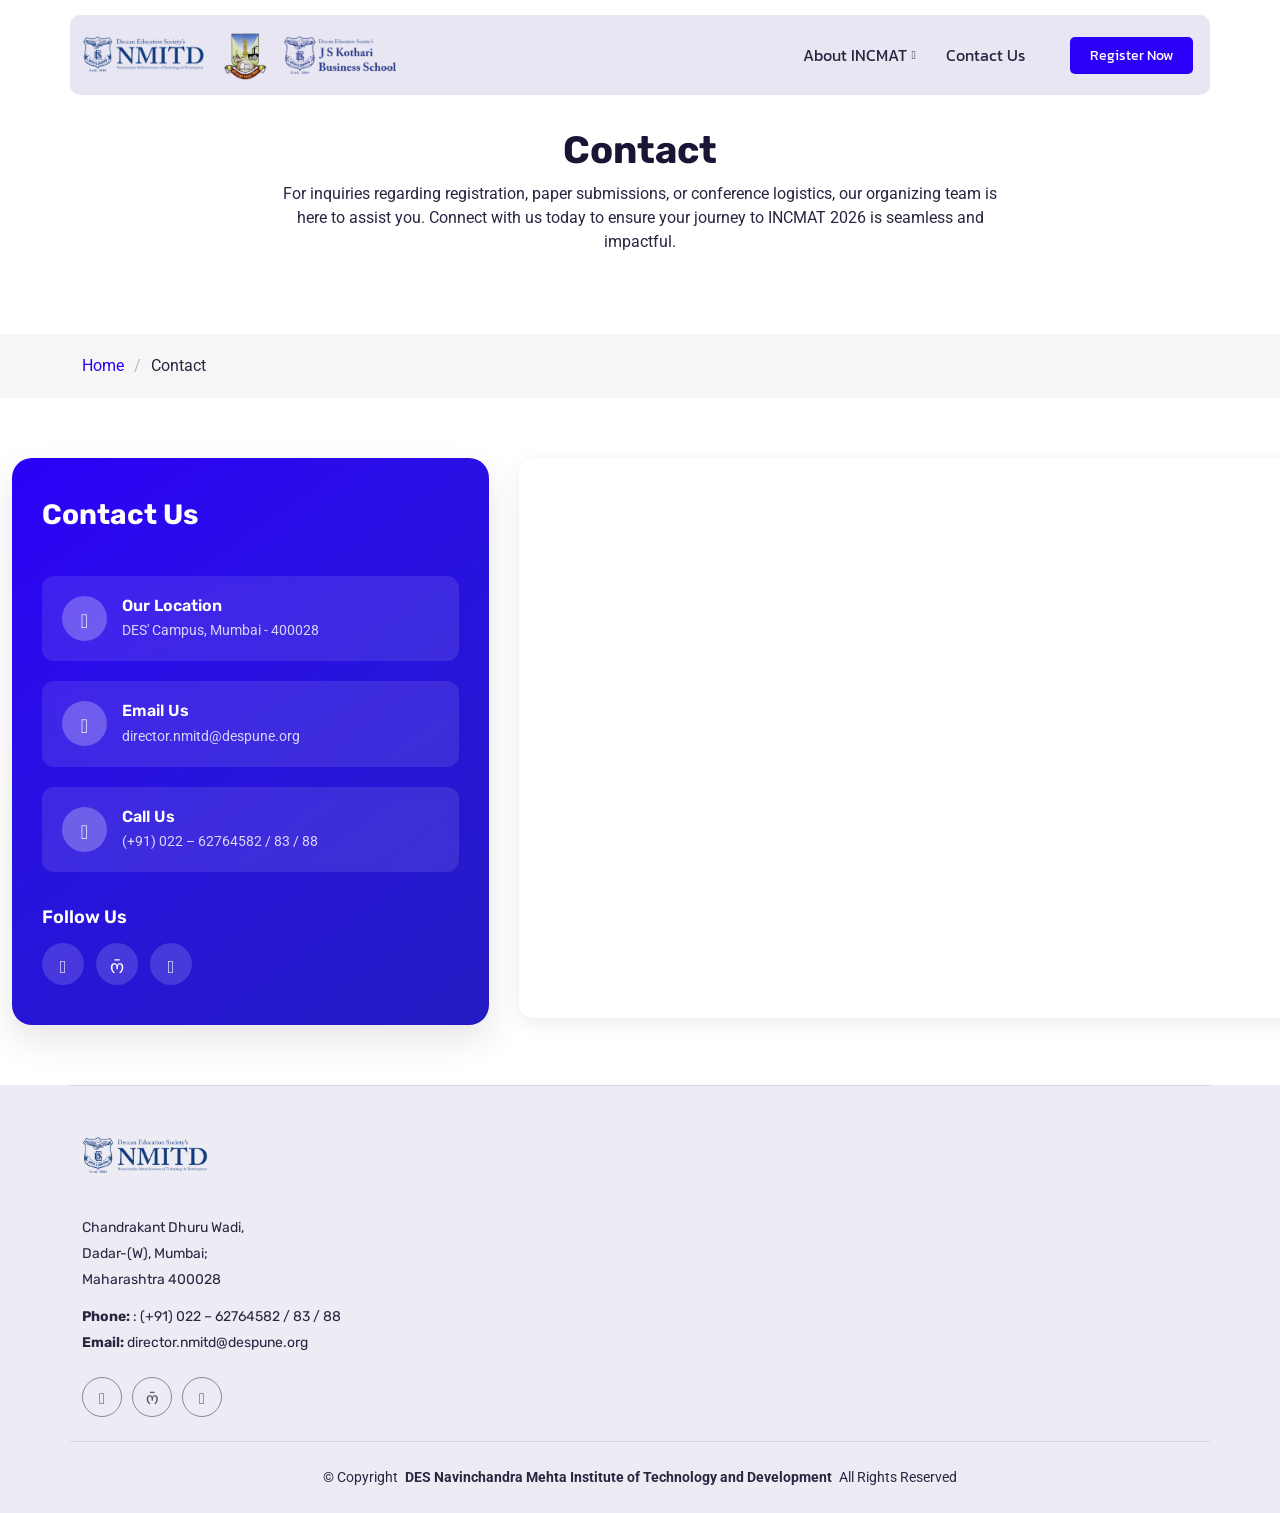
==== commit 70b7c774: "Update contact.html" ====
--- a/contact.html
+++ b/contact.html
@@ -8,6 +8,9 @@
   <meta name="description" content="">
   <meta name="keywords" content="">
 
+   <!-- Favicons -->
+  <link href="favicon.png" rel="icon">
+  
   <!-- Fonts -->
   <link href="https://fonts.googleapis.com" rel="preconnect">
   <link href="https://fonts.gstatic.com" rel="preconnect" crossorigin>
@@ -29,7 +32,7 @@
   <header id="header" class="header d-flex align-items-center fixed-top">
     <div class="header-container container-fluid container-xl position-relative d-flex align-items-center justify-content-between">
 
-      <a href="home.html" class="logo d-flex align-items-center">
+      <a href="index.html" class="logo d-flex align-items-center">
         <img src="navlogo.png" alt=""> 
       </a>
 
@@ -152,7 +155,7 @@
       <div class="row gy-4">
         <div class="col-lg-4 col-md-6 footer-about">
           <a href="index.html" class="logo d-flex align-items-center">
-          <img src="assets\img\logo.png" height="150px"></a>
+          <img src="logo.png" height="150px"></a>
           <div class="footer-contact pt-3">
             <p>Chandrakant Dhuru Wadi,</p>
             <p>Dadar-(W), Mumbai;</p>
